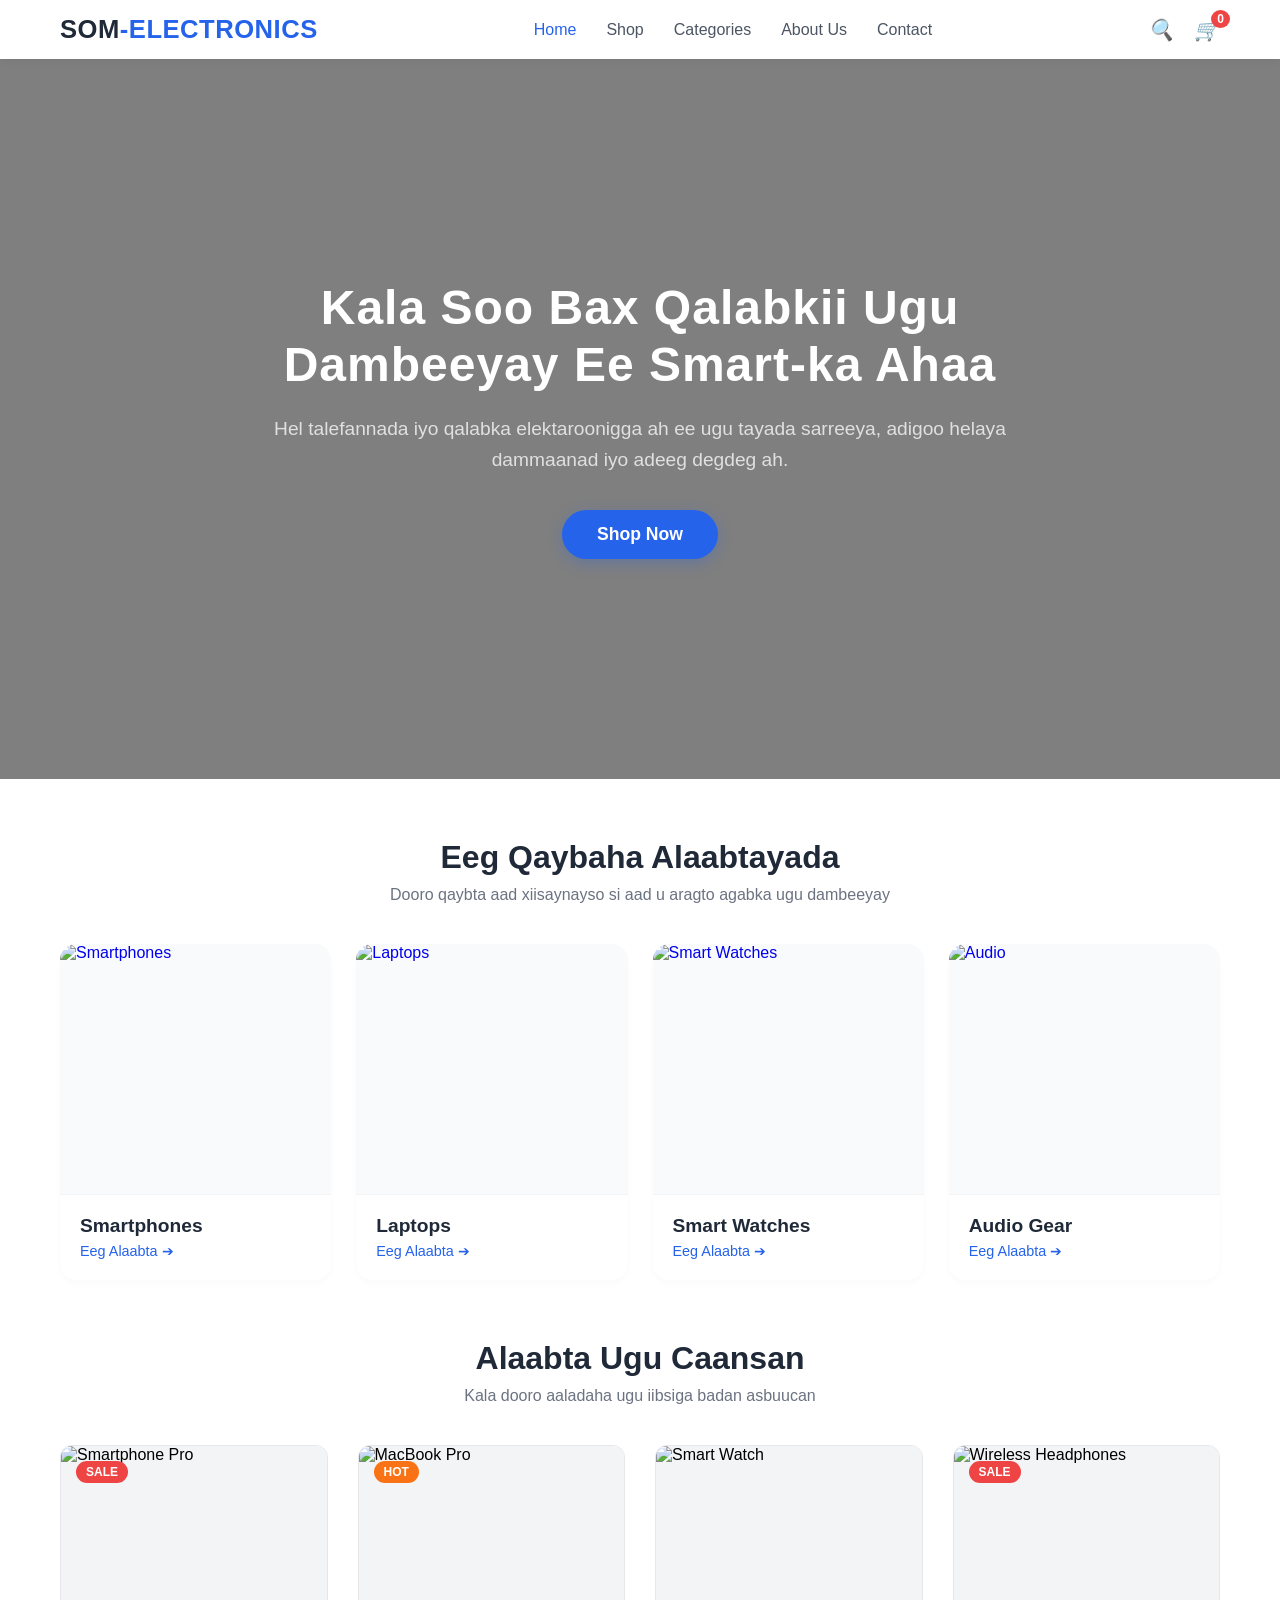
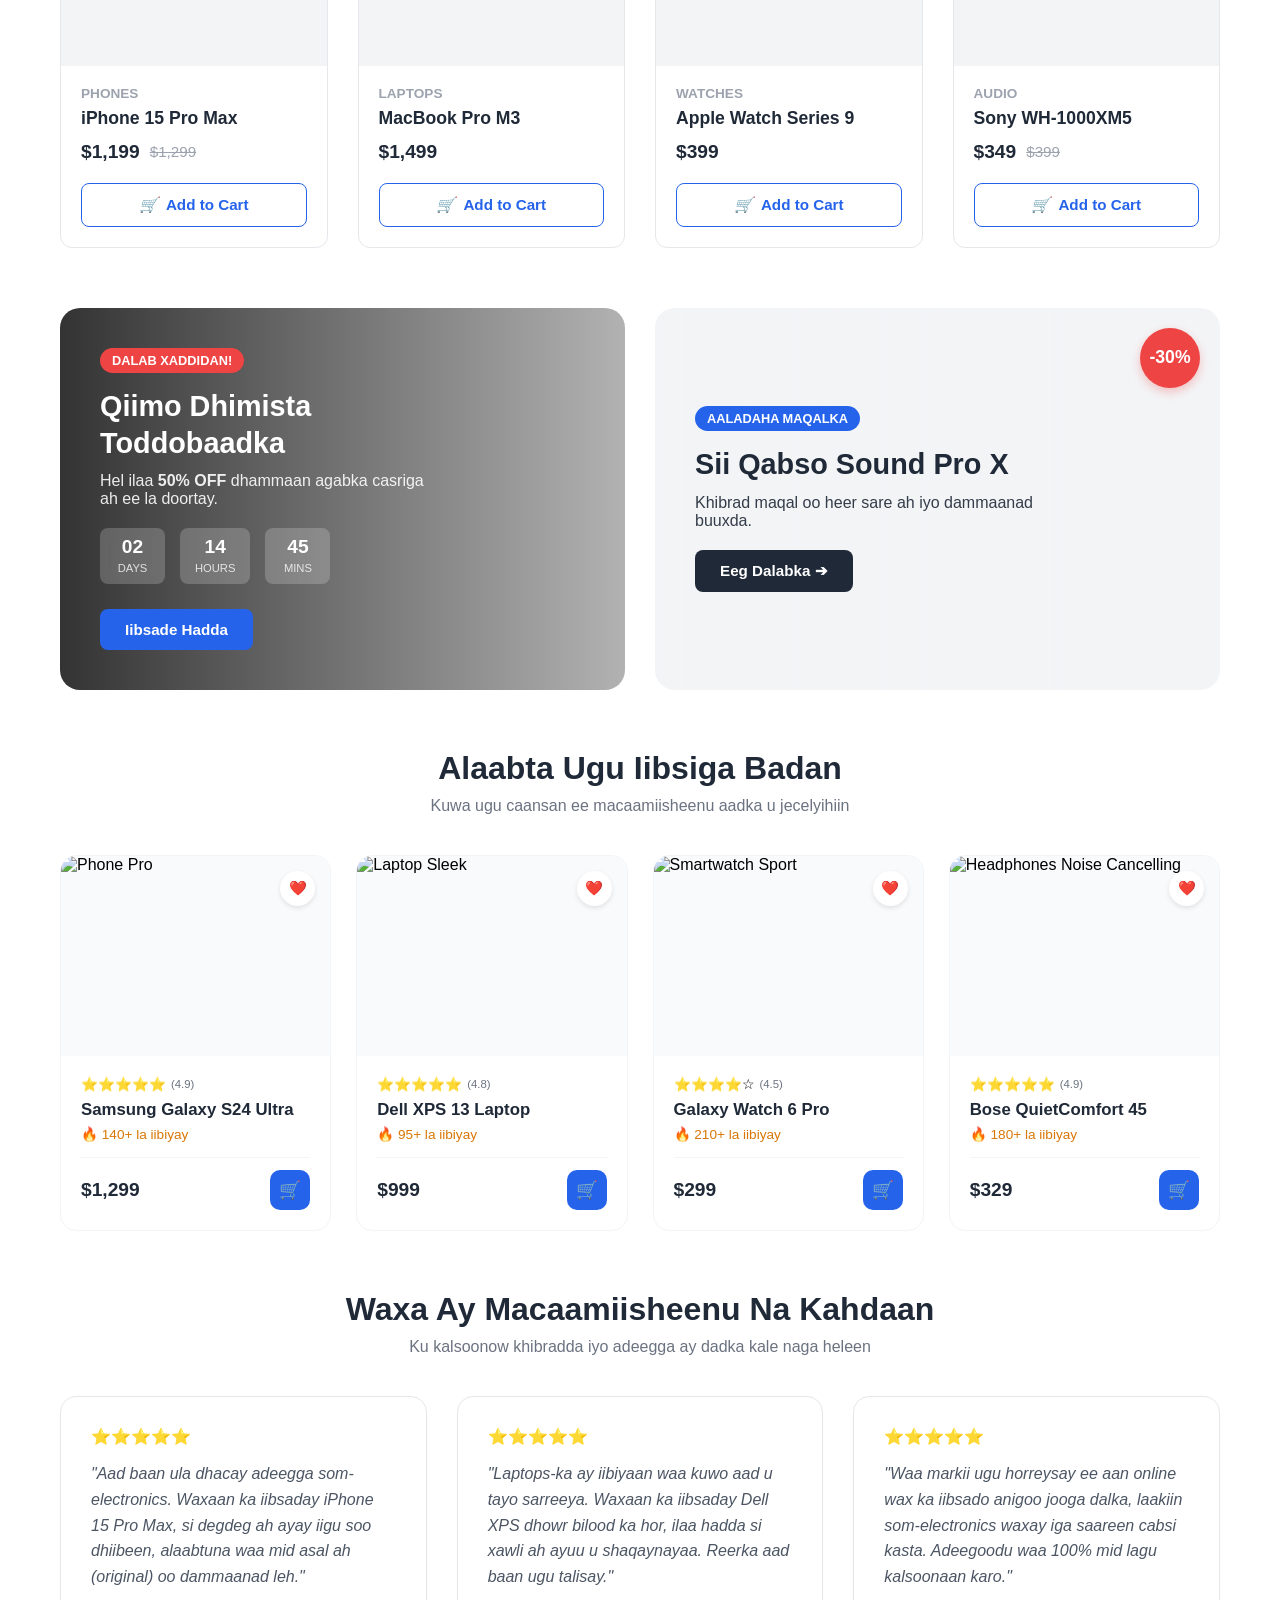
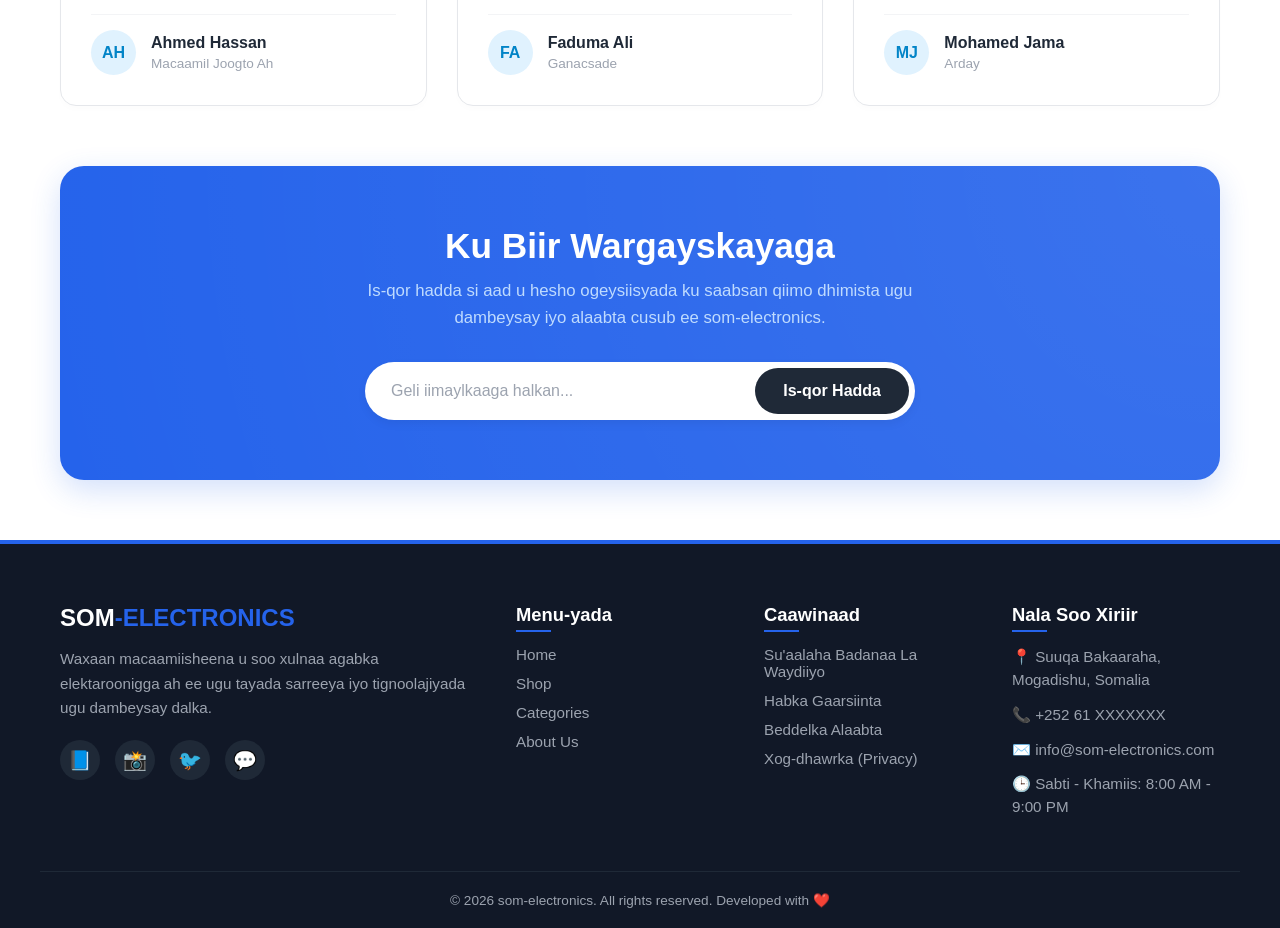
==== index.html @ a2f0d14c "firt page" ====
<!DOCTYPE html>
<html lang="en">
<head>
    <meta charset="UTF-8">
    <meta name="viewport" content="width=device-width, initial-scale=1.0">
    <title>Document</title><link rel="stylesheet" href="style.css">
</head>
<body>
     <!-- this is header -->
    <header class="main-header">
    <div class="header-container">
        <!-- Logo-ga Website-ka -->
        <a href="#" class="logo">som<span>-electronics</span></a>
        
        <!-- Menu-yada Nav-ka -->
        <nav class="nav-menu">
            <ul>
                <li><a href="index.html" class="active">Home</a></li>
                <li><a href="#shop">Shop</a></li>
                <li><a href="#categories">Categories</a></li>
                <li><a href="#about">About Us</a></li>
                <li><a href="#contact">Contact</a></li>
            </ul>
        </nav>
        
        <!-- Badhamada Waxqabadka (Actions) -->
        <div class="header-actions">
            <a href="#search" class="action-link" title="Raadi"><i class="search-icon">🔍</i></a>
            <a href="#cart" class="action-link cart-btn" title="Kariidka">
                <i class="cart-icon">🛒</i>
                <span class="cart-count">0</span>
            </a>
        </div>
    </div>
</header>

  <!-- Section-1 -->

    <section class="hero-section">
    <div class="hero-overlay"></div> <!-- Tani waxay madoonaysaa sawirka si qoraalku u dhaafo -->
    <div class="hero-content">
        <h1 class="hero-title">Kala Soo Bax Qalabkii Ugu Dambeeyay Ee Smart-ka Ahaa</h1>
        <p class="hero-subtitle">Hel talefannada iyo qalabka elektaroonigga ah ee ugu tayada sarreeya, adigoo helaya dammaanad iyo adeeg degdeg ah.</p>
        <a href="#shop" class="hero-btn">Shop Now</a>
    </div>
</section>

<!-- Section-2 -->

<section class="categories-section" id="categories">
    <div class="section-title">
        <h2>Eeg Qaybaha Alaabtayada</h2>
        <p>Dooro qaybta aad xiisaynayso si aad u aragto agabka ugu dambeeyay</p>
    </div>

    <div class="categories-grid">
        <!-- Qaybta 1-aad: Phones -->
        <a href="#phones" class="category-card">
            <div class="category-image">
                <img src="https://i.pinimg.com/736x/4d/d5/f5/4dd5f5ad7f02e4ece0e2b91ba087cc0d.jpg" alt="Smartphones">
            </div>
            <div class="category-info">
                <h3>Smartphones</h3>
                <span>Eeg Alaabta ➔</span>
            </div>
        </a>

        <!-- Qaybta 2-aad: Laptops -->
        <a href="#laptops" class="category-card">
            <div class="category-image">
                <img src="https://i.pinimg.com/1200x/70/48/b3/7048b30c361e2f0418300d69d6faaca3.jpg" alt="Laptops">
            </div>
            <div class="category-info">
                <h3>Laptops</h3>
                <span>Eeg Alaabta ➔</span>
            </div>
        </a>

        <!-- Qaybta 3-aad: Smart Watches -->
        <a href="#watches" class="category-card">
            <div class="category-image">
                <img src="https://i.pinimg.com/1200x/37/a8/ae/37a8ae2095512429d5d0ffa5d8675378.jpg" alt="Smart Watches">
            </div>
            <div class="category-info">
                <h3>Smart Watches</h3>
                <span>Eeg Alaabta ➔</span>
            </div>
        </a>

        <!-- Qaybta 4-aad: Audio/Headphones -->
        <a href="#audio" class="category-card">
            <div class="category-image">
                <img src="https://i.pinimg.com/1200x/1b/99/7d/1b997da38fda497c5f3cf9200d9077a1.jpg" alt="Audio">
            </div>
            <div class="category-info">
                <h3>Audio Gear</h3>
                <span>Eeg Alaabta ➔</span>
            </div>
        </a>
    </div>
</section>
    
<!-- Section-3 -->
 <section class="products-section" id="shop">
    <div class="section-title">
        <h2>Alaabta Ugu Caansan</h2>
        <p>Kala dooro aaladaha ugu iibsiga badan asbuucan</p>
    </div>

    <div class="products-grid">
        <!-- Alaabta 1-aad -->
        <div class="product-card">
            <span class="product-badge sale">Sale</span>
            <div class="product-image">
                <img src="https://images.unsplash.com/photo-1511707171634-5f897ff02aa9?q=80&w=600" alt="Smartphone Pro">
            </div>
            <div class="product-details">
                <p class="product-category">Phones</p>
                <h3 class="product-title">iPhone 15 Pro Max</h3>
                <div class="product-price">
                    <span class="current-price">$1,199</span>
                    <span class="old-price">$1,299</span>
                </div>
                <button class="add-to-cart-btn">
                    <i>🛒</i> Add to Cart
                </button>
            </div>
        </div>

        <!-- Alaabta 2-aad -->
        <div class="product-card">
            <span class="product-badge hot">Hot</span>
            <div class="product-image">
                <img src="https://i.pinimg.com/736x/0e/e7/68/0ee768e5e44f5c436c151272b75741fc.jpg" alt="MacBook Pro">
            </div>
            <div class="product-details">
                <p class="product-category">Laptops</p>
                <h3 class="product-title">MacBook Pro M3</h3>
                <div class="product-price">
                    <span class="current-price">$1,499</span>
                </div>
                <button class="add-to-cart-btn">
                    <i>🛒</i> Add to Cart
                </button>
            </div>
        </div>

        <!-- Alaabta 3-aad -->
        <div class="product-card">
            <div class="product-image">
                <img src="https://images.unsplash.com/photo-1508685096489-7aacd43bd3b1?q=80&w=600" alt="Smart Watch">
            </div>
            <div class="product-details">
                <p class="product-category">Watches</p>
                <h3 class="product-title">Apple Watch Series 9</h3>
                <div class="product-price">
                    <span class="current-price">$399</span>
                </div>
                <button class="add-to-cart-btn">
                    <i>🛒</i> Add to Cart
                </button>
            </div>
        </div>

        <!-- Alaabta 4-aad -->
        <div class="product-card">
            <span class="product-badge sale">Sale</span>
            <div class="product-image">
                <img src="https://i.pinimg.com/1200x/78/d5/f6/78d5f614f6ec504d1702dbcd49da2b07.jpg" alt="Wireless Headphones">
            </div>
            <div class="product-details">
                <p class="product-category">Audio</p>
                <h3 class="product-title">Sony WH-1000XM5</h3>
                <div class="product-price">
                    <span class="current-price">$349</span>
                    <span class="old-price">$399</span>
                </div>
                <button class="add-to-cart-btn">
                    <i>🛒</i> Add to Cart
                </button>
            </div>
        </div>
    </div>
</section>
<!-- Section-3 -->
 <section class="offers-section">
    <div class="offers-container">
        
        <!-- Banner 1: Countdown Offer -->
        <div class="offer-banner banner-left">
            <div class="offer-content">
                <span class="offer-tag">Dalab xaddidan!</span>
                <h2>Qiimo Dhimista Toddobaadka</h2>
                <p>Hel ilaa <b>50% OFF</b> dhammaan agabka casriga ah ee la doortay.</p>
                
                <!-- Saacadda wax tirinaysa (Visual Countdown) -->
                <div class="countdown">
                    <div class="countdown-item"><span>02</span><small>Days</small></div>
                    <div class="countdown-item"><span>14</span><small>Hours</small></div>
                    <div class="countdown-item"><span>45</span><small>Mins</small></div>
                </div>
                
                <a href="#shop" class="offer-btn">Iibsade Hadda</a>
            </div>
        </div>

        <!-- Banner 2: Product Specific Offer -->
        <div class="offer-banner banner-right">
            <span class="discount-badge">-30%</span>
            <div class="offer-content">
                <span class="offer-tag font-blue">Aaladaha Maqalka</span>
                <h2>Sii Qabso Sound Pro X</h2>
                <p>Khibrad maqal oo heer sare ah iyo dammaanad buuxda.</p>
                <a href="#shop" class="offer-btn btn-secondary">Eeg Dalabka ➔</a>
            </div>
        </div>

    </div>
</section>
<!-- Section-4 -->
 <section class="bestsellers-section">
    <div class="section-title">
        <h2>Alaabta Ugu Iibsiga Badan</h2>
        <p>Kuwa ugu caansan ee macaamiisheenu aadka u jecelyihiin</p>
    </div>

    <div class="bestsellers-grid">
        <!-- Alaabta 1-aad -->
        <div class="bestseller-card">
            <div class="card-img-container">
                <img src="https://i.pinimg.com/736x/7f/4a/e7/7f4ae736835903fc6f91bd66c1d0ae91.jpg" alt="Phone Pro">
                <button class="wishlist-btn" title="Ku dar Wishlist">❤️</button>
            </div>
            <div class="card-info">
                <div class="rating">
                    <span>⭐⭐⭐⭐⭐</span>
                    <small>(4.9)</small>
                </div>
                <h3>Samsung Galaxy S24 Ultra</h3>
                <p class="sales-count">🔥 140+ la iibiyay</p>
                <div class="card-footer">
                    <span class="price">$1,299</span>
                    <button class="action-icon-btn" title="Ku dar Cart-ka">🛒</button>
                </div>
            </div>
        </div>

        <!-- Alaabta 2-aad -->
        <div class="bestseller-card">
            <div class="card-img-container">
                <img src="https://i.pinimg.com/736x/a5/8b/2a/a58b2a2aaf1f0d18d87582ba42c6b7f2.jpg" alt="Laptop Sleek">
                <button class="wishlist-btn" title="Ku dar Wishlist">❤️</button>
            </div>
            <div class="card-info">
                <div class="rating">
                    <span>⭐⭐⭐⭐⭐</span>
                    <small>(4.8)</small>
                </div>
                <h3>Dell XPS 13 Laptop</h3>
                <p class="sales-count">🔥 95+ la iibiyay</p>
                <div class="card-footer">
                    <span class="price">$999</span>
                    <button class="action-icon-btn" title="Ku dar Cart-ka">🛒</button>
                </div>
            </div>
        </div>

        <!-- Alaabta 3-aad -->
        <div class="bestseller-card">
            <div class="card-img-container">
                <img src="https://i.pinimg.com/736x/ea/53/4c/ea534c8678c9f2452dff07e7124aea18.jpg" alt="Smartwatch Sport">
                <button class="wishlist-btn" title="Ku dar Wishlist">❤️</button>
            </div>
            <div class="card-info">
                <div class="rating">
                    <span>⭐⭐⭐⭐☆</span>
                    <small>(4.5)</small>
                </div>
                <h3>Galaxy Watch 6 Pro</h3>
                <p class="sales-count">🔥 210+ la iibiyay</p>
                <div class="card-footer">
                    <span class="price">$299</span>
                    <button class="action-icon-btn" title="Ku dar Cart-ka">🛒</button>
                </div>
            </div>
        </div>

        <!-- Alaabta 4-aad -->
        <div class="bestseller-card">
            <div class="card-img-container">
                <img src="https://i.pinimg.com/736x/20/cc/f7/20ccf73437ab5d2e13742ed9bb564bb7.jpg" alt="Headphones Noise Cancelling">
                <button class="wishlist-btn" title="Ku dar Wishlist">❤️</button>
            </div>
            <div class="card-info">
                <div class="rating">
                    <span>⭐⭐⭐⭐⭐</span>
                    <small>(4.9)</small>
                </div>
                <h3>Bose QuietComfort 45</h3>
                <p class="sales-count">🔥 180+ la iibiyay</p>
                <div class="card-footer">
                    <span class="price">$329</span>
                    <button class="action-icon-btn" title="Ku dar Cart-ka">🛒</button>
                </div>
            </div>
        </div>
    </div>
</section>
<!-- Section-5 -->
 <section class="testimonials-section">
    <div class="section-title">
        <h2>Waxa Ay Macaamiisheenu Na Kahdaan</h2>
        <p>Ku kalsoonow khibradda iyo adeegga ay dadka kale naga heleen</p>
    </div>

    <div class="testimonials-grid">
        <!-- Fikradda 1-aad -->
        <div class="testimonial-card">
            <div class="testimonial-stars">⭐⭐⭐⭐⭐</div>
            <p class="testimonial-text">"Aad baan ula dhacay adeegga som-electronics. Waxaan ka iibsaday iPhone 15 Pro Max, si degdeg ah ayay iigu soo dhiibeen, alaabtuna waa mid asal ah (original) oo dammaanad leh."</p>
            <div class="testimonial-user">
                <div class="user-avatar">AH</div>
                <div class="user-meta">
                    <h4>Ahmed Hassan</h4>
                    <small>Macaamil Joogto Ah</small>
                </div>
            </div>
        </div>

        <!-- Fikradda 2-aad -->
        <div class="testimonial-card">
            <div class="testimonial-stars">⭐⭐⭐⭐⭐</div>
            <p class="testimonial-text">"Laptops-ka ay iibiyaan waa kuwo aad u tayo sarreeya. Waxaan ka iibsaday Dell XPS dhowr bilood ka hor, ilaa hadda si xawli ah ayuu u shaqaynayaa. Reerka aad baan ugu talisay."</p>
            <div class="testimonial-user">
                <div class="user-avatar">FA</div>
                <div class="user-meta">
                    <h4>Faduma Ali</h4>
                    <small>Ganacsade</small>
                </div>
            </div>
        </div>

        <!-- Fikradda 3-aad -->
        <div class="testimonial-card">
            <div class="testimonial-stars">⭐⭐⭐⭐⭐</div>
            <p class="testimonial-text">"Waa markii ugu horreysay ee aan online wax ka iibsado anigoo jooga dalka, laakiin som-electronics waxay iga saareen cabsi kasta. Adeegoodu waa 100% mid lagu kalsoonaan karo."</p>
            <div class="testimonial-user">
                <div class="user-avatar">MJ</div>
                <div class="user-meta">
                    <h4>Mohamed Jama</h4>
                    <small>Arday</small>
                </div>
            </div>
        </div>
    </div>
</section>
<!-- Section-6 -->
 <section class="newsletter-section">
    <div class="newsletter-container">
        <div class="newsletter-content">
            <h2>Ku Biir Wargayskayaga</h2>
            <p>Is-qor hadda si aad u hesho ogeysiisyada ku saabsan qiimo dhimista ugu dambeysay iyo alaabta cusub ee som-electronics.</p>
        </div>
        
        <!-- Form-ka is-qorista -->
        <form class="newsletter-form" onsubmit="event.preventDefault();">
            <input type="email" placeholder="Geli iimaylkaaga halkan..." required class="newsletter-input">
            <button type="submit" class="newsletter-btn">Is-qor Hadda</button>
        </form>
    </div>
</section>
<!-- Section-7 -->
 <footer class="main-footer">
    <div class="footer-container">
        
        <!-- Tiirka 1-aad: About & Socials -->
        <div class="footer-column">
            <a href="#" class="footer-logo">som<span>-electronics</span></a>
            <p class="footer-about">Waxaan macaamiisheena u soo xulnaa agabka elektaroonigga ah ee ugu tayada sarreeya iyo tignoolajiyada ugu dambeysay dalka.</p>
            <div class="social-links">
                <a href="#" title="Facebook">📘</a>
                <a href="#" title="Instagram">📸</a>
                <a href="#" title="Twitter">🐦</a>
                <a href="#" title="WhatsApp">💬</a>
            </div>
        </div>

        <!-- Tiirka 2-aad: Quick Links -->
        <div class="footer-column">
            <h3>Menu-yada</h3>
            <ul>
                <li><a href="#">Home</a></li>
                <li><a href="#shop">Shop</a></li>
                <li><a href="#categories">Categories</a></li>
                <li><a href="#about">About Us</a></li>
            </ul>
        </div>

        <!-- Tiirka 3-aad: Customer Support -->
        <div class="footer-column">
            <h3>Caawinaad</h3>
            <ul>
                <li><a href="#faq">Su'aalaha Badanaa La Waydiiyo</a></li>
                <li><a href="#shipping">Habka Gaarsiinta</a></li>
                <li><a href="#returns">Beddelka Alaabta</a></li>
                <li><a href="#privacy">Xog-dhawrka (Privacy)</a></li>
            </ul>
        </div>

        <!-- Tiirka 4-aad: Contact Info -->
        <div class="footer-column">
            <h3>Nala Soo Xiriir</h3>
            <ul class="contact-info">
                <li>📍 Suuqa Bakaaraha, Mogadishu, Somalia</li>
                <li>📞 +252 61 XXXXXXX</li>
                <li>✉️ info@som-electronics.com</li>
                <li>🕒 Sabti - Khamiis: 8:00 AM - 9:00 PM</li>
            </ul>
        </div>

    </div>

    <!-- Xuquuqda Daabacaadda (Copyright) -->
    <div class="footer-bottom">
        <p>&copy; 2026 som-electronics. All rights reserved. Developed with ❤️</p>
    </div>
</footer>

</body>
</html>
---- style.css ----
/* Header Styles */
.main-header {
    background-color: #ffffff;
    box-shadow: 0 2px 10px rgba(0, 0, 0, 0.05);
    position: sticky; /* Wuxuu ku dhegayaa dusha sare marka hoos loo dego */
    top: 0;
    width: 100%;
    z-index: 1000; /* Si uu had iyo jeer uga sarreeyo qaybaha kale sarybtooda */
}

.header-container {
    max-width: 1200px;
    margin: 0 auto;
    padding: 15px 20px;
    display: flex;
    justify-content: space-between;
    align-items: center;
}

/* Logo Design */
.logo {
    font-size: 1.6rem;
    font-weight: 700;
    color: #1f2937; /* Madow xarrago leh */
    text-decoration: none;
    text-transform: uppercase;
    letter-spacing: 0.5px;
}

.logo span {
    color: #2563eb; /* Midabka buluugga ah ee la midka ah badanka Hero-ga */
}

/* Links / Links Navigation */
.nav-menu ul {
    list-style: none;
    display: flex;
    gap: 30px; /* Masaafo u dhaxeysa menu-yada */
}

.nav-menu ul li a {
    text-decoration: none;
    color: #4b5563;
    font-size: 1rem;
    font-weight: 500;
    transition: color 0.3s ease;
}

/* Marka la dul istaago ama marka la joogo boggaas (Active) */
.nav-menu ul li a:hover,
.nav-menu ul li a.active {
    color: #2563eb;
}

/* Qaybta Midig (Icons-ka) */
.header-actions {
    display: flex;
    align-items: center;
    gap: 20px;
}

.action-link {
    text-decoration: none;
    color: #1f2937;
    font-size: 1.3rem;
    position: relative;
    transition: color 0.3s ease;
}

.action-link:hover {
    color: #2563eb;
}

/* Tirada alaabta ku jirta Cart-ka */
.cart-btn {
    display: flex;
    align-items: center;
}

.cart-count {
    position: absolute;
    top: -8px;
    right: -10px;
    background-color: #ef4444; /* Midab gaduud ah */
    color: white;
    font-size: 0.75rem;
    font-weight: bold;
    padding: 2px 6px;
    border-radius: 50%;
}

/* Responsive: Qalabka gacanta/Taleefannada */
@media (max-width: 768px) {
    .nav-menu {
        display: none; /* Waxay fariisaneysaa menu-ga caadiga ah si hadhow loogu daro hamburger menu */
    }
    
    .header-container {
        padding: 12px 20px;
    }
    
    .logo {
        font-size: 1.3rem;
    }
}
/* section-1 */

/* Guud ahaan resets si meesha looga saaro margins-ka aan loo baahnayn */
* {
    margin: 0;
    padding: 0;
    box-sizing: border-box;
    font-family: 'Segoe UI', Tahoma, Geneva, Verdana, sans-serif;
}

/* Hero Section Base Style */
.hero-section {
    position: relative;
    width: 100%;
    height: 80vh; /* Wuxuu qaadanayaa 80% ka mid ah dhererka shaashada */
    display: flex;
    align-items: center;
    justify-content: center;
    /* Halkaan geli sawirkaaga background-ka ah */
    background-image: url('https://images.unsplash.com/photo-1468495244123-6c6c332eeece?q=80&w=1920'); 
    background-size: cover;
    background-position: center;
    background-repeat: no-repeat;
    text-align: center;
    color: #ffffff;
    padding: 0 20px;
}

/* Lakab madow oo khafiif ah oo saaran sawirka si qoraalka loo akhriyo */
.hero-overlay {
    position: absolute;
    top: 0;
    left: 0;
    width: 100%;
    height: 100%;
    background: rgba(0, 0, 0, 0.5); /* 0.5 waa mugdiga overlay-ga */
    z-index: 1;
}

/* Meesha qoraalka qaadda */
.hero-content {
    position: relative;
    z-index: 2; /* Wuxuu ka sarreynayaa overlay-ga madow */
    max-width: 800px;
}

/* Cinwaanka Weyn */
.hero-title {
    font-size: 3rem; /* Aad u weyn shaashadaha waaweyn */
    font-weight: 700;
    line-height: 1.2;
    margin-bottom: 20px;
    letter-spacing: 1px;
}

/* Qoraalka Yar ee Sharaxaadda */
.hero-subtitle {
    font-size: 1.2rem;
    margin-bottom: 35px;
    color: #e0e0e0;
    font-weight: 400;
    line-height: 1.6;
}

/* Badanka "Shop Now" */
.hero-btn {
    display: inline-block;
    padding: 14px 35px;
    background-color: #2563eb; /* Midabka bulshada/blue ah */
    color: #ffffff;
    text-decoration: none;
    font-size: 1.1rem;
    font-weight: 600;
    border-radius: 30px; /* Sifeyn wareegsan (Round) */
    transition: all 0.3s ease-in-out;
    box-shadow: 0 4px 15px rgba(37, 99, 235, 0.3);
}

/* Marka mouse-ka la dul dhigo badanka (Hover) */
.hero-btn:hover {
    background-color: #1d4ed8; /* Waxyar ayuu madoonaanayaa */
    transform: translateY(-3px); /* Waxyar ayuu kor u kacayaa */
    box-shadow: 0 6px 20px rgba(37, 99, 235, 0.4);
}

/* Responsive: Wixii ka yar shaashadaha Laptop-ka (Taleefannada) */
@media (max-width: 768px) {
    .hero-section {
        height: 70vh; /* Waxyar ayaa la gaabinayaa dhererka shaashada yar */
    }
    
    .hero-title {
        font-size: 2rem; /* Qoraalka waa la yareynayaa */
    }
    
    .hero-subtitle {
        font-size: 1rem;
    }
    
    .hero-btn {
        padding: 12px 28px;
        font-size: 1rem;
    }
}

/* <!-- Section-2 --> */

/* Categories Section Base */
.categories-section {
    max-width: 1200px;
    margin: 60px auto;
    padding: 0 20px;
}

/* Cinwaanka Cutubka */
.section-title {
    text-align: center;
    margin-bottom: 40px;
}

.section-title h2 {
    font-size: 2rem;
    color: #1f2937;
    margin-bottom: 10px;
    font-weight: 700;
}

.section-title p {
    color: #6b7280;
    font-size: 1rem;
}

/* Habaynta Grid-ka (4 Tiir ama Columns) */
.categories-grid {
    display: grid;
    grid-template-columns: repeat(4, 1fr);
    gap: 25px; /* Masaafada u dhaxaysa labada kaar */
}

/* Kaarka Qaybta (Category Card) */
.category-card {
    position: relative;
    background-color: #f9fafb;
    border-radius: 16px;
    overflow: hidden;
    text-decoration: none;
    box-shadow: 0 4px 6px rgba(0, 0, 0, 0.02);
    transition: all 0.3s ease;
}

/* Weelka Sawirka */
.category-image {
    width: 100%;
    height: 250px;
    overflow: hidden;
}

.category-image img {
    width: 100%;
    height: 100%;
    object-fit: cover;
    transition: transform 0.5s ease;
}

/* Qoraalka Kaarka dhexdiisa ah */
.category-info {
    padding: 20px;
    background-color: #ffffff;
    border-top: 1px solid #f3f4f6;
}

.category-info h3 {
    font-size: 1.2rem;
    color: #1f2937;
    margin-bottom: 5px;
    font-weight: 600;
}

.category-info span {
    font-size: 0.9rem;
    color: #2563eb; /* Midabka buluugga ah ee website-ka */
    font-weight: 500;
    transition: padding-left 0.3s ease;
}

/* EFECTS: Marka mouse-ka la dul dhigo (Hover) */
.category-card:hover {
    transform: translateY(-5px); /* Kaarku kor ayuu u kici doonaa */
    box-shadow: 0 10px 20px rgba(0, 0, 0, 0.08);
}

.category-card:hover .category-image img {
    transform: scale(1.08); /* Sawirka waxyar ayuu weynaanayaa */
}

.category-card:hover .category-info span {
    padding-left: 5px; /* Falaartu waxyar ayay dhex ruxmaysaa */
}

/* RESPONSIVE: Ku habaynta Shaashadaha kala duwan */
@media (max-width: 1024px) {
    .categories-grid {
        grid-template-columns: repeat(2, 1fr); /* 2 tiir shaashadaha dhexe */
    }
}

@media (max-width: 600px) {
    .categories-grid {
        grid-template-columns: 1fr; /* 1 tiir oo kaliya taleefannada yaryar */
        gap: 20px;
    }
    
    .section-title h2 {
        font-size: 1.6rem;
    }
}

/* <!-- Section-3 --> */
/* Products Section Base */
.products-section {
    max-width: 1200px;
    margin: 60px auto;
    padding: 0 20px;
}

/* Products Grid (4 Tiir) */
.products-grid {
    display: grid;
    grid-template-columns: repeat(4, 1fr);
    gap: 30px;
}

/* Kaarka Alaabta (Product Card) */
.product-card {
    background-color: #ffffff;
    border: 1px solid #e5e7eb;
    border-radius: 12px;
    overflow: hidden;
    position: relative;
    display: flex;
    flex-direction: column;
    transition: all 0.3s ease;
}

/* Badges (Sale / Hot) */
.product-badge {
    position: absolute;
    top: 15px;
    left: 15px;
    padding: 4px 10px;
    font-size: 0.75rem;
    font-weight: 700;
    color: #ffffff;
    border-radius: 20px;
    z-index: 5;
    text-transform: uppercase;
}

.product-badge.sale {
    background-color: #ef4444; /* Gaduud */
}

.product-badge.hot {
    background-color: #f97316; /* Liimi */
}

/* Sawirka Alaabta */
.product-image {
    width: 100%;
    height: 220px;
    background-color: #f3f4f6;
    overflow: hidden;
}

.product-image img {
    width: 100%;
    height: 100%;
    object-fit: cover;
    transition: transform 0.4s ease;
}

/* Macluumaadka Alaabta */
.product-details {
    padding: 20px;
    display: flex;
    flex-direction: column;
    flex-grow: 1;
}

.product-category {
    font-size: 0.85rem;
    color: #9ca3af;
    text-transform: uppercase;
    margin-bottom: 5px;
    font-weight: 600;
}

.product-title {
    font-size: 1.1rem;
    color: #1f2937;
    margin-bottom: 10px;
    font-weight: 600;
    line-height: 1.4;
}

/* Qiimaha (Price) */
.product-price {
    display: flex;
    align-items: center;
    gap: 10px;
    margin-bottom: 20px;
}

.current-price {
    font-size: 1.2rem;
    font-weight: 700;
    color: #1f2937;
}

.old-price {
    font-size: 0.95rem;
    color: #9ca3af;
    text-decoration: line-through; /* Khad dhex jiifa */
}

/* Badanka Add to Cart */
.add-to-cart-btn {
    width: 100%;
    padding: 12px;
    background-color: #ffffff;
    border: 1px solid #2563eb;
    color: #2563eb;
    font-size: 0.95rem;
    font-weight: 600;
    border-radius: 8px;
    cursor: pointer;
    display: flex;
    align-items: center;
    justify-content: center;
    gap: 8px;
    margin-top: auto; /* Wuxuu ku riixayaa badanka hoosta kaarka */
    transition: all 0.3s ease;
}

/* Hover Effects */
.product-card:hover {
    transform: translateY(-5px);
    box-shadow: 0 10px 25px rgba(0, 0, 0, 0.05);
    border-color: #d1d5db;
}

.product-card:hover .product-image img {
    transform: scale(1.05);
}

.add-to-cart-btn:hover {
    background-color: #2563eb;
    color: #ffffff;
}

/* RESPONSIVE */
@media (max-width: 1024px) {
    .products-grid {
        grid-template-columns: repeat(2, 1fr); /* 2 Tiir shaashadaha dhexe */
        gap: 20px;
    }
}

@media (max-width: 600px) {
    .products-grid {
        grid-template-columns: 1fr; /* 1 Tiir oo kaliya taleefannada */
    }
}

/* <!-- Section-3 --> */
/* Offers Section Base */
.offers-section {
    max-width: 1200px;
    margin: 60px auto;
    padding: 0 20px;
}

.offers-container {
    display: grid;
    grid-template-columns: repeat(2, 1fr); /* Labo tiir oo isle'eg */
    gap: 30px;
}

/* Guud ahaan Banners-ka */
.offer-banner {
    position: relative;
    min-height: 350px;
    border-radius: 20px;
    padding: 40px;
    display: flex;
    align-items: center;
    background-size: cover;
    background-position: center;
    overflow: hidden;
    transition: transform 0.3s ease, box-shadow 0.3s ease;
}

/* Banner-ka Bidix (Madow/Premium style) */
.banner-left {
    background-image: linear-gradient(to right, rgba(0,0,0,0.8), rgba(0,0,0,0.3)), 
                      url('https://images.unsplash.com/photo-1542751371-adc38448a05e?q=80&w=600');
    color: #ffffff;
}

/* Banner-ka Midig (Furiin/Cadaan style) */
.banner-right {
    background-color: #f3f4f6;
    background-image: linear-gradient(to right, rgba(243,244,246,0.9), rgba(243,244,246,0.2)), 
                      url('https://images.unsplash.com/photo-1484704849700-f032a568e944?q=80&w=600');
    color: #1f2937;
}

/* Qoraalka dhexda guud ahaan */
.offer-content {
    max-width: 70%;
    z-index: 2;
}

.offer-tag {
    display: inline-block;
    padding: 5px 12px;
    background-color: #ef4444;
    color: #ffffff;
    font-size: 0.8rem;
    font-weight: 700;
    border-radius: 20px;
    text-transform: uppercase;
    margin-bottom: 15px;
}

.offer-tag.font-blue {
    background-color: #2563eb;
}

.offer-content h2 {
    font-size: 1.8rem;
    font-weight: 700;
    margin-bottom: 10px;
    line-height: 1.3;
}

.offer-content p {
    font-size: 1rem;
    margin-bottom: 20px;
    opacity: 0.9;
}

/* Saacadda (Countdown) */
.countdown {
    display: flex;
    gap: 15px;
    margin-bottom: 25px;
}

.countdown-item {
    background-color: rgba(255, 255, 255, 0.2);
    backdrop-filter: blur(5px);
    padding: 8px 15px;
    border-radius: 8px;
    text-align: center;
    min-width: 65px;
}

.countdown-item span {
    display: block;
    font-size: 1.2rem;
    font-weight: 700;
}

.countdown-item small {
    font-size: 0.7rem;
    text-transform: uppercase;
    opacity: 0.8;
}

/* Badhamada Offers-ka */
.offer-btn {
    display: inline-block;
    padding: 12px 25px;
    background-color: #2563eb;
    color: #ffffff;
    text-decoration: none;
    font-weight: 600;
    font-size: 0.95rem;
    border-radius: 8px;
    transition: background 0.3s ease;
}

.offer-btn:hover {
    background-color: #1d4ed8;
}

.offer-btn.btn-secondary {
    background-color: #1f2937;
}

.offer-btn.btn-secondary:hover {
    background-color: #111827;
}

/* Calaamadda wareegsan ee -30% */
.discount-badge {
    position: absolute;
    top: 20px;
    right: 20px;
    background-color: #ef4444;
    color: white;
    width: 60px;
    height: 60px;
    border-radius: 50%;
    display: flex;
    align-items: center;
    justify-content: center;
    font-weight: 700;
    font-size: 1.1rem;
    box-shadow: 0 4px 10px rgba(239, 68, 68, 0.3);
}

/* Hover Effect guud */
.offer-banner:hover {
    transform: translateY(-3px);
    box-shadow: 0 10px 20px rgba(0, 0, 0, 0.05);
}

/* RESPONSIVE */
@media (max-width: 768px) {
    .offers-container {
        grid-template-columns: 1fr; /* Wuxiy noqonayaan isku-kor shaashadaha yar yar */
    }
    .offer-content {
        max-width: 100%;
    }
}
/* <!-- Section-4 --> */
/* Best Sellers Section Base */
.bestsellers-section {
    max-width: 1200px;
    margin: 60px auto;
    padding: 0 20px;
}

/* Grid Layout (4 Tiir) */
.bestsellers-grid {
    display: grid;
    grid-template-columns: repeat(4, 1fr);
    gap: 25px;
}

/* Kaarka Bestseller (Bestseller Card) */
.bestseller-card {
    background: #ffffff;
    border-radius: 16px;
    border: 1px solid #f3f4f6;
    overflow: hidden;
    transition: transform 0.3s ease, box-shadow 0.3s ease;
}

/* Weelka Sawirka iyo Wishlist */
.card-img-container {
    position: relative;
    height: 200px;
    background-color: #f9fafb;
    overflow: hidden;
}

.card-img-container img {
    width: 100%;
    height: 100%;
    object-fit: cover;
    transition: transform 0.4s ease;
}

/* Badanka Wadnaha (Wishlist) */
.wishlist-btn {
    position: absolute;
    top: 15px;
    right: 15px;
    background: #ffffff;
    border: none;
    width: 35px;
    height: 35px;
    border-radius: 50%;
    display: flex;
    align-items: center;
    justify-content: center;
    cursor: pointer;
    box-shadow: 0 2px 5px rgba(0,0,0,0.1);
    font-size: 0.9rem;
    transition: transform 0.2s ease;
}

.wishlist-btn:hover {
    transform: scale(1.1);
}

/* Macluumaadka Qoraalka */
.card-info {
    padding: 20px;
}

/* Xiddigaha Qiimaynta */
.rating {
    display: flex;
    align-items: center;
    gap: 5px;
    font-size: 0.85rem;
    margin-bottom: 8px;
}

.rating small {
    color: #6b7280;
    font-weight: 500;
}

.card-info h3 {
    font-size: 1.05rem;
    color: #1f2937;
    margin-bottom: 6px;
    font-weight: 600;
    white-space: nowrap;
    overflow: hidden;
    text-overflow: ellipsis; /* Haddii magacu dheeraado wuxuu keenayaa ... */
}

/* Imisaa la iibiyay */
.sales-count {
    font-size: 0.85rem;
    color: #d97706; /* Midab dahabi/orongi ah */
    font-weight: 500;
    margin-bottom: 15px;
}

/* Qaybta hoose ee Kaarka (Price + Cart Button) */
.card-footer {
    display: flex;
    justify-content: space-between;
    align-items: center;
    border-top: 1px solid #f3f4f6;
    padding-top: 12px;
}

.card-footer .price {
    font-size: 1.2rem;
    font-weight: 700;
    color: #1f2937;
}

/* Badanka yar ee Cart-ka */
.action-icon-btn {
    background-color: #2563eb;
    color: #ffffff;
    border: none;
    width: 40px;
    height: 40px;
    border-radius: 10px;
    cursor: pointer;
    display: flex;
    align-items: center;
    justify-content: center;
    font-size: 1.1rem;
    transition: background 0.2s ease, transform 0.2s ease;
}

.action-icon-btn:hover {
    background-color: #1d4ed8;
    transform: scale(1.05);
}

/* Hover Effects guud */
.bestseller-card:hover {
    transform: translateY(-5px);
    box-shadow: 0 10px 20px rgba(0,0,0,0.05);
}

.bestseller-card:hover .card-img-container img {
    transform: scale(1.04);
}

/* RESPONSIVE */
@media (max-width: 1024px) {
    .bestsellers-grid {
        grid-template-columns: repeat(2, 1fr);
    }
}

@media (max-width: 600px) {
    .bestsellers-grid {
        grid-template-columns: 1fr;
    }
}
/* <!-- Section-5 --> */
/* Testimonials Section Base */
.testimonials-section {
    max-width: 1200px;
    margin: 60px auto;
    padding: 0 20px;
}

/* Layout-ka Grid-ka (3 Tiir) */
.testimonials-grid {
    display: grid;
    grid-template-columns: repeat(3, 1fr);
    gap: 30px;
}

/* Kaarka Testimonial-ka */
.testimonial-card {
    background-color: #ffffff;
    border: 1px solid #e5e7eb;
    border-radius: 16px;
    padding: 30px;
    display: flex;
    flex-direction: column;
    justify-content: space-between;
    box-shadow: 0 4px 6px rgba(0, 0, 0, 0.01);
    transition: transform 0.3s ease, box-shadow 0.3s ease;
}

/* Xiddigaha */
.testimonial-stars {
    font-size: 1rem;
    margin-bottom: 15px;
}

/* Qoraalka Fikradda */
.testimonial-text {
    font-size: 1rem;
    color: #4b5563;
    line-height: 1.6;
    font-style: italic;
    margin-bottom: 25px;
}

/* Qaybta Macaamilka (Avatar + Magaca) */
.testimonial-user {
    display: flex;
    align-items: center;
    gap: 15px;
    border-top: 1px solid #f3f4f6;
    padding-top: 15px;
}

/* Wareegga xarfaha magaca (Avatar placeholder) */
.user-avatar {
    width: 45px;
    height: 45px;
    background-color: #e0f2fe; /* Buluug khafiif ah */
    color: #0284c7; /* Buluug madow */
    font-weight: 700;
    font-size: 1rem;
    border-radius: 50%;
    display: flex;
    align-items: center;
    justify-content: center;
    text-transform: uppercase;
}

.user-meta h4 {
    font-size: 1rem;
    color: #1f2937;
    font-weight: 600;
    margin-bottom: 2px;
}

.user-meta small {
    color: #9ca3af;
    font-size: 0.85rem;
}

/* Hover Effect */
.testimonial-card:hover {
    transform: translateY(-5px);
    box-shadow: 0 12px 20px rgba(0, 0, 0, 0.05);
    border-color: #d1d5db;
}

/* RESPONSIVE */
@media (max-width: 968px) {
    .testimonials-grid {
        grid-template-columns: repeat(2, 1fr); /* 2 Tiir shaashadaha dhexe */
    }
}

@media (max-width: 650px) {
    .testimonials-grid {
        grid-template-columns: 1fr; /* 1 Tiir oo kaliya taleefannada */
    }
}
/* <!-- Section-6 --> */
/* Newsletter Section Base */
.newsletter-section {
    max-width: 1200px;
    margin: 60px auto;
    padding: 0 20px;
}

/* Weelka weyn ee Newsletter-ka (Sanduuq buluug ah) */
.newsletter-container {
    background-color: #2563eb; /* Midabka buluugga ah ee dukaanka */
    background-image: radial-gradient(circle at top right, rgba(255,255,255,0.1), transparent);
    border-radius: 24px;
    padding: 60px 40px;
    display: flex;
    flex-direction: column;
    align-items: center;
    text-align: center;
    box-shadow: 0 10px 30px rgba(37, 99, 235, 0.2);
}

/* Qoraalka dhexda */
.newsletter-content {
    max-width: 600px;
    margin-bottom: 30px;
}

.newsletter-content h2 {
    font-size: 2.2rem;
    color: #ffffff;
    font-weight: 700;
    margin-bottom: 12px;
}

.newsletter-content p {
    font-size: 1.05rem;
    color: #bfdbfe; /* Buluug aad u iftiimaya oo jilicsan */
    line-height: 1.6;
}

/* Form-ka (Input + Button) */
.newsletter-form {
    width: 100%;
    max-width: 550px;
    display: flex;
    background-color: #ffffff;
    padding: 6px;
    border-radius: 50px; /* Ka dhigaya mid wareegsan darafyada */
    box-shadow: 0 4px 10px rgba(0, 0, 0, 0.05);
}

/* Meesha iimaylka laga qoro */
.newsletter-input {
    flex: 1;
    border: none;
    outline: none;
    padding: 0 20px;
    font-size: 1rem;
    color: #1f2937;
    border-radius: 50px;
    background: transparent;
}

/* Sifaynta qoraalka gudaha marka aan waxba la qorin */
.newsletter-input::placeholder {
    color: #9ca3af;
}

/* Badanka Is-qorista */
.newsletter-btn {
    background-color: #1f2937; /* Madow si uu buluugga uga dhex muuqdo */
    color: #ffffff;
    border: none;
    padding: 14px 28px;
    font-size: 1rem;
    font-weight: 600;
    border-radius: 50px;
    cursor: pointer;
    transition: background-color 0.2s ease, transform 0.1s ease;
}

/* Hover Effect-ka badanka */
.newsletter-btn:hover {
    background-color: #111827;
}

.newsletter-btn:active {
    transform: scale(0.98); /* Waxyar ayuu isku ururayaa marka la riixo */
}

/* RESPONSIVE: Ku habaynta Talefannada */
@media (max-width: 600px) {
    .newsletter-container {
        padding: 40px 20px;
    }
    
    .newsletter-content h2 {
        font-size: 1.8rem;
    }
    
    /* Form-ku wuxuu noqonayaa mid is-kor fadhiya talefanka dhexdiis */
    .newsletter-form {
        flex-direction: column;
        background-color: transparent;
        box-shadow: none;
        gap: 12px;
        padding: 0;
    }
    
    .newsletter-input {
        background-color: #ffffff;
        padding: 15px 20px;
        border-radius: 50px;
        width: 100%;
        box-shadow: 0 4px 10px rgba(0, 0, 0, 0.05);
    }
    
    .newsletter-btn {
        width: 100%;
        padding: 15px;
    }
}
/* <!-- Section-7 --> */

/* Footer Base Styles */
.main-footer {
    background-color: #111827; /* Madow aad u qurux badan */
    color: #9ca3af; /* Qoraal cawl khafiif ah si uu indhaha u uro */
    padding: 60px 0 20px 0;
    font-size: 0.95rem;
    border-top: 4px solid #2563eb; /* Khad yar oo buluug ah oo dusha ka maraya */
}

.footer-container {
    max-width: 1200px;
    margin: 0 auto;
    padding: 0 20px;
    display: grid;
    grid-template-columns: 2fr repeat(3, 1fr); /* Tiirka 1-aad waxyar ayuu ka ballaran yahay kuwa kale */
    gap: 40px;
}

/* Tiirarka Footer-ka */
.footer-column h3 {
    color: #ffffff; /* Cinwaannada tiirarka waa caddaan */
    font-size: 1.15rem;
    font-weight: 600;
    margin-bottom: 20px;
    position: relative;
}

/* Khad yar oo hoos mara cinwaannada tiirarka */
.footer-column h3::after {
    content: '';
    position: absolute;
    bottom: -6px;
    left: 0;
    width: 35px;
    height: 2px;
    background-color: #2563eb;
}

.footer-column ul {
    list-style: none;
    padding: 0;
}

.footer-column ul li {
    margin-bottom: 12px;
}

.footer-column ul li a {
    color: #9ca3af;
    text-decoration: none;
    transition: color 0.2s ease, padding-left 0.2s ease;
}

/* Hover effect-ka links-ka footer-ka */
.footer-column ul li a:hover {
    color: #ffffff;
    padding-left: 5px; /* Waxyar ayuu midig u ruxmayaa marka la dul istaago */
}

/* Qaybta Logo-ga Footer-ka */
.footer-logo {
    font-size: 1.5rem;
    font-weight: 700;
    color: #ffffff;
    text-decoration: none;
    text-transform: uppercase;
    display: inline-block;
    margin-bottom: 15px;
}

.footer-logo span {
    color: #2563eb;
}

.footer-about {
    line-height: 1.6;
    margin-bottom: 20px;
}

/* Baraha Bulshada (Social Icons) */
.social-links {
    display: flex;
    gap: 15px;
}

.social-links a {
    text-decoration: none;
    font-size: 1.2rem;
    background-color: #1f2937;
    width: 40px;
    height: 40px;
    border-radius: 50%;
    display: flex;
    align-items: center;
    justify-content: center;
    transition: background-color 0.2s ease, transform 0.2s ease;
}

.social-links a:hover {
    background-color: #2563eb;
    transform: translateY(-3px);
}

/* Nala soo xiriir macluumaadka */
.contact-info li {
    line-height: 1.5;
    color: #9ca3af;
}

/* Qaybta ugu hooseysa (Copyright) */
.footer-bottom {
    max-width: 1200px;
    margin: 40px auto 0 auto;
    padding: 20px 20px 0 20px;
    border-top: 1px solid #1f2937;
    text-align: center;
    font-size: 0.85rem;
}

/* RESPONSIVE: Ku habaynta Shaashadaha kala duwan */
@media (max-width: 968px) {
    .footer-container {
        grid-template-columns: repeat(2, 1fr); /* 2 Tiir shaashadaha dhexe */
    }
}

@media (max-width: 600px) {
    .footer-container {
        grid-template-columns: 1fr; /* 1 Tiir oo kaliya talefannada */
        gap: 30px;
    }
}
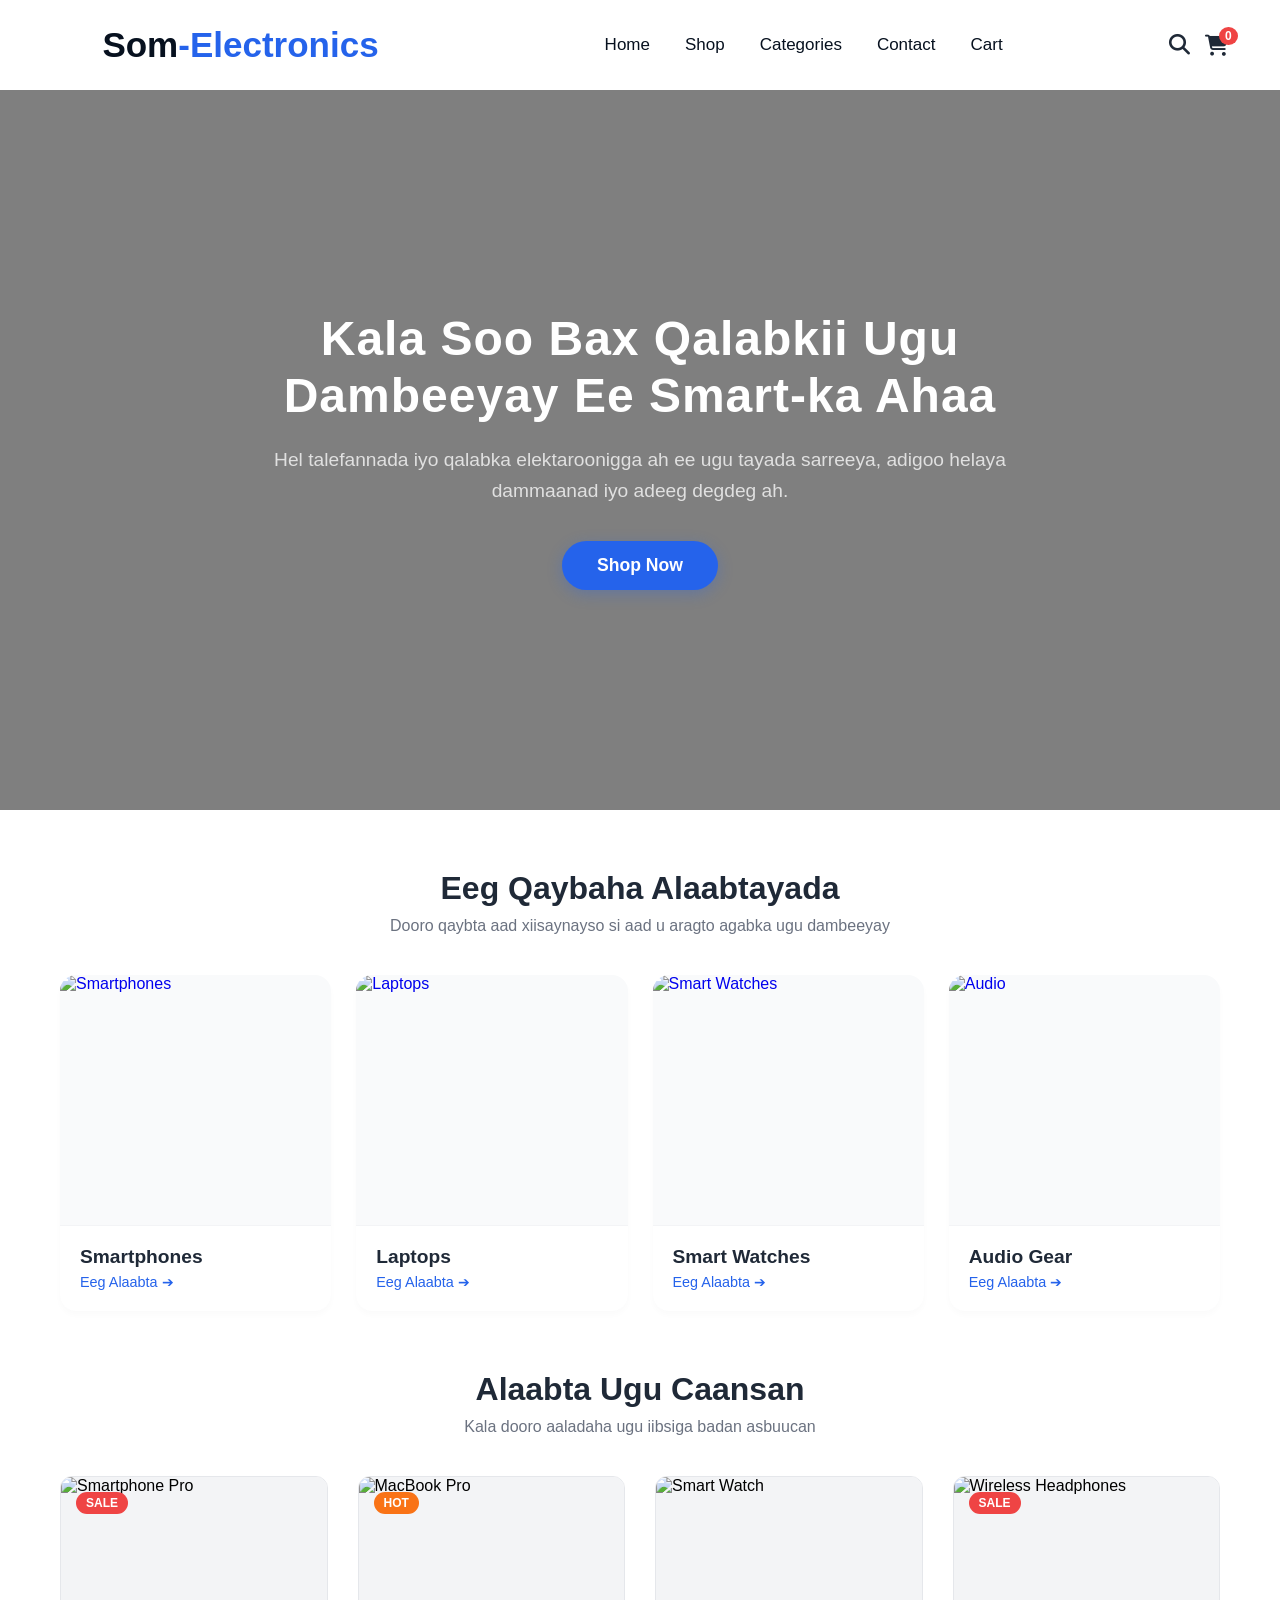
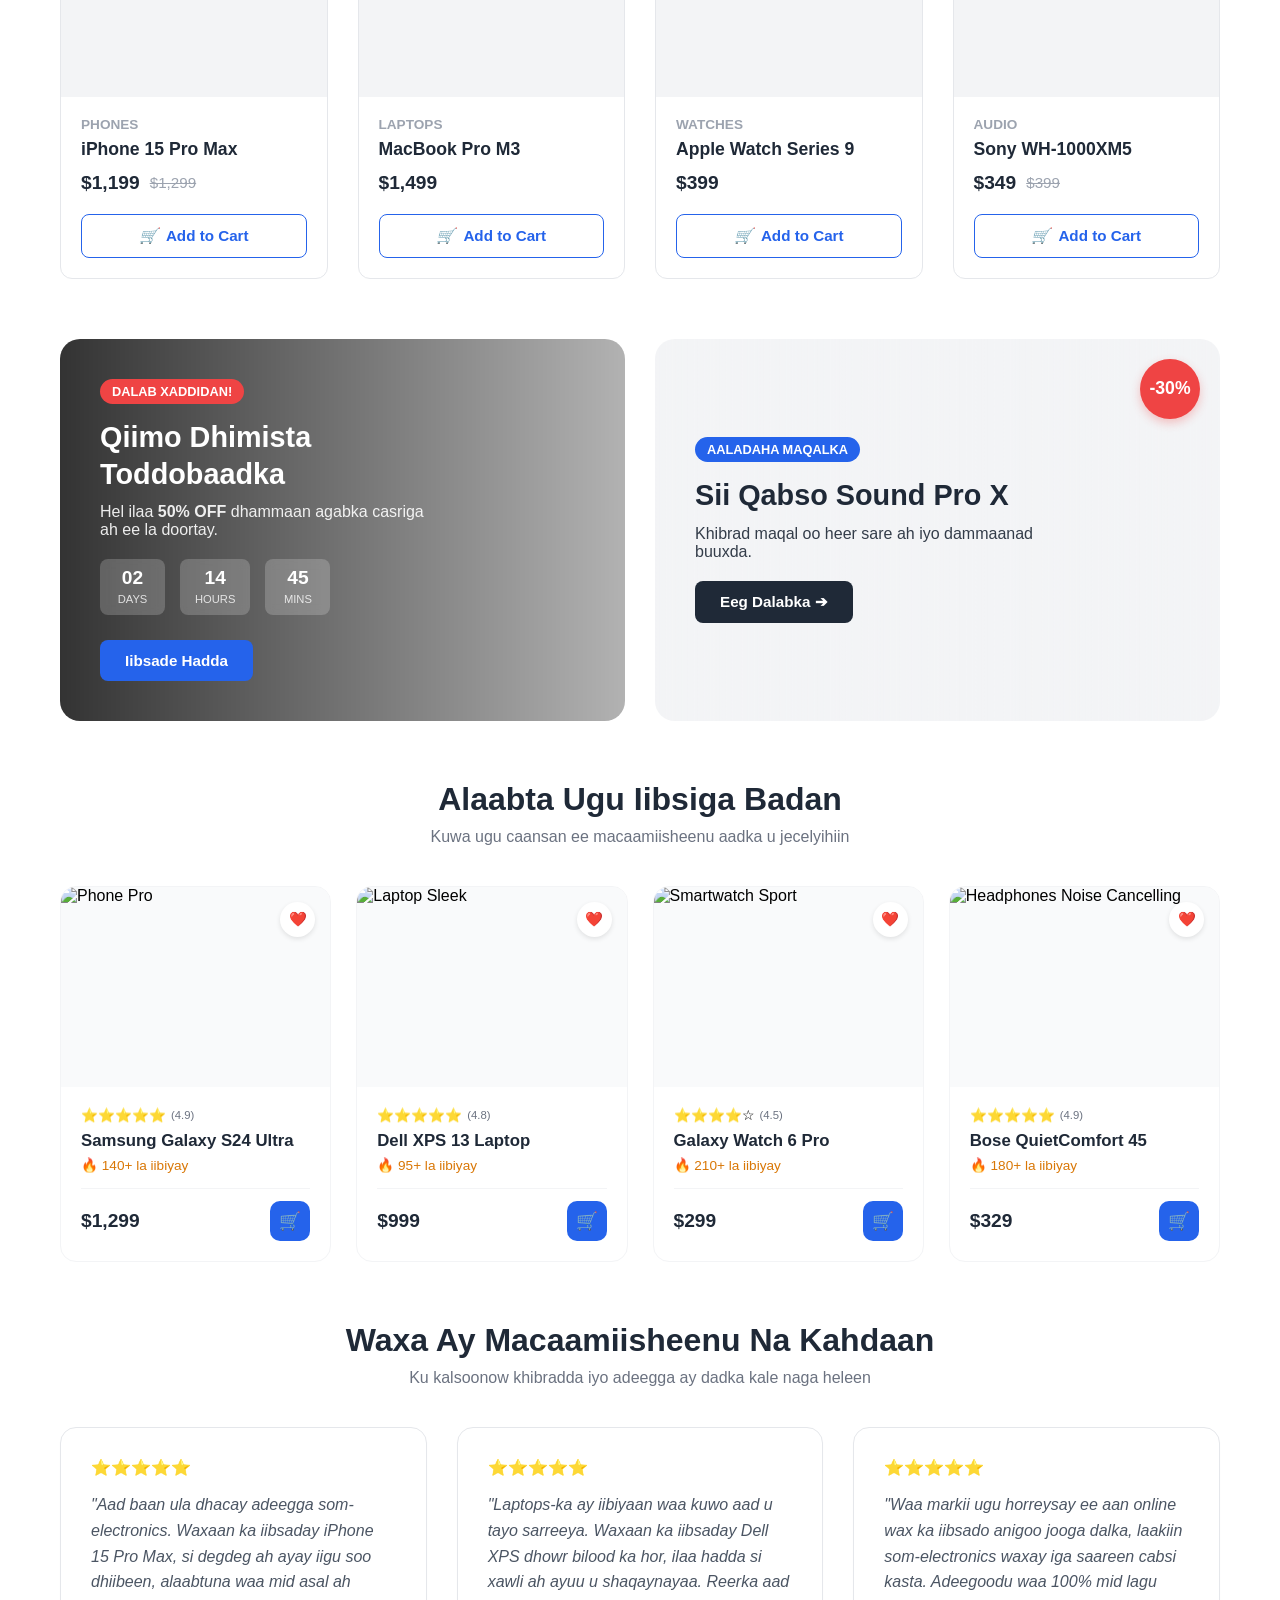
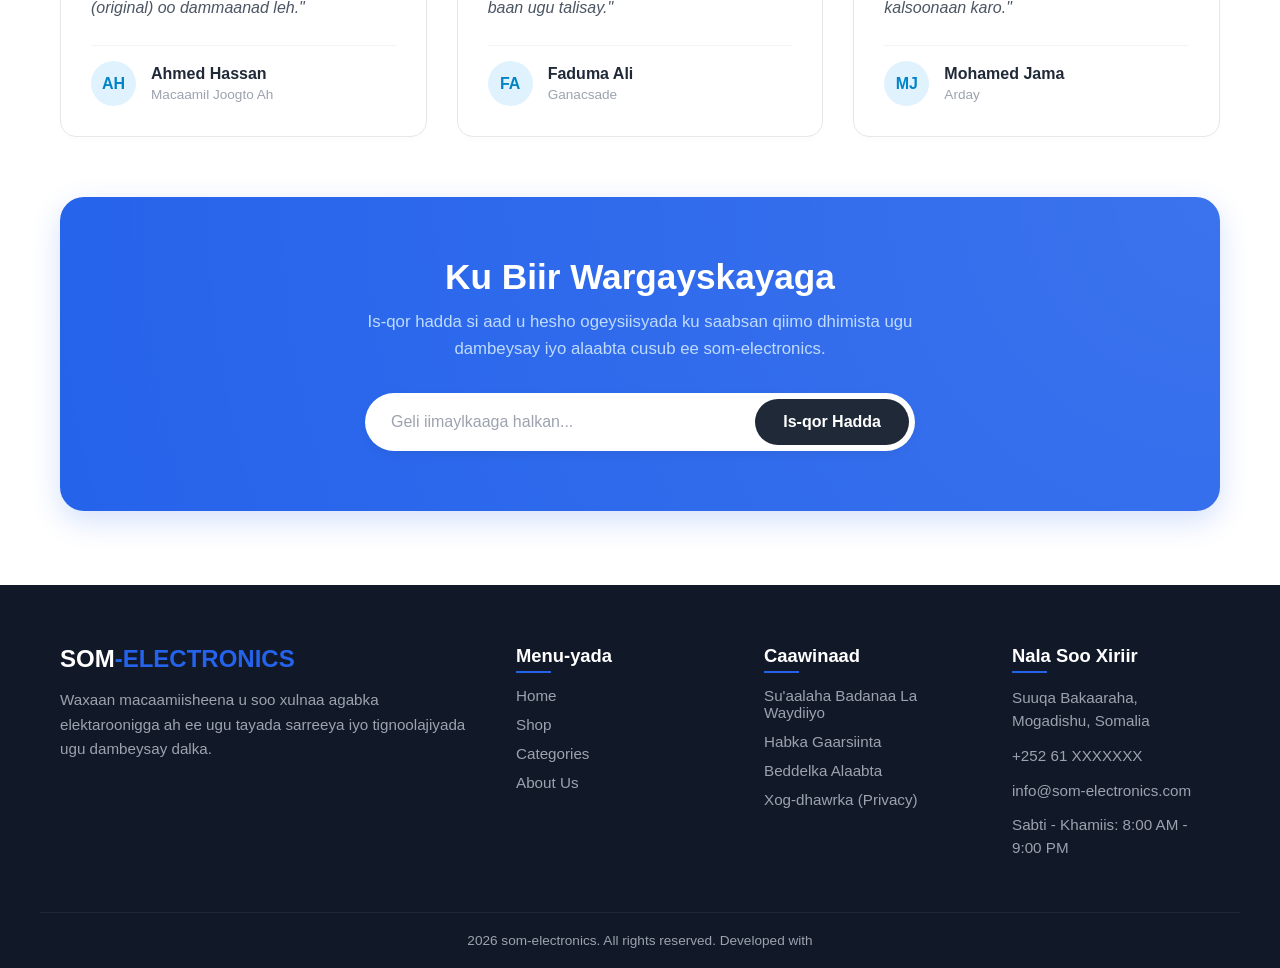
==== commit 5264a35e: "waxaa sameyay category page" ====
--- a/index.html
+++ b/index.html
@@ -3,36 +3,51 @@
 <head>
     <meta charset="UTF-8">
     <meta name="viewport" content="width=device-width, initial-scale=1.0">
-    <title>Document</title><link rel="stylesheet" href="style.css">
+    <title>Som Electronics</title>
+
+
+    <link rel="stylesheet"
+    href="https://cdnjs.cloudflare.com/ajax/libs/font-awesome/6.5.1/css/all.min.css"/>
+
+    <link rel="stylesheet" href="style.css">
+
 </head>
 <body>
-     <!-- this is header -->
-    <header class="main-header">
+
+<header class="header">
+
     <div class="header-container">
-        <!-- Logo-ga Website-ka -->
-        <a href="#" class="logo">som<span>-electronics</span></a>
-        
-        <!-- Menu-yada Nav-ka -->
-        <nav class="nav-menu">
+
+        <a href="logo" class="logo">
+            Som<span>-Electronics</span>
+        </a>
+
+        <nav class="nav">
             <ul>
-                <li><a href="index.html" class="active">Home</a></li>
-                <li><a href="#shop">Shop</a></li>
-                <li><a href="#categories">Categories</a></li>
-                <li><a href="#about">About Us</a></li>
-                <li><a href="#contact">Contact</a></li>
+             <li><a href="index.html">Home</a></li>
+             <li><a href="shop.html">Shop</a></li>
+            <li><a href="categories.html">Categories</a></li>
+            <li><a href="contact.html">Contact</a></li>
+            <li><a href="Cart.html">Cart</a></li>
             </ul>
+
         </nav>
-        
-        <!-- Badhamada Waxqabadka (Actions) -->
-        <div class="header-actions">
-            <a href="#search" class="action-link" title="Raadi"><i class="search-icon">🔍</i></a>
-            <a href="#cart" class="action-link cart-btn" title="Kariidka">
-                <i class="cart-icon">🛒</i>
+
+        <div class="header-icons">
+            <a href="shop.html" class="action-link" title="Search">
+                <i class="fa-solid fa-magnifying-glass"></i>
+            </a>
+            <a href="Cart.html" class="action-link cart-btn" title="Cart">
+
+                <i class="fa-solid fa-cart-shopping"></i>
                 <span class="cart-count">0</span>
+
             </a>
         </div>
     </div>
 </header>
+
+      
 
   <!-- Section-1 -->
 
@@ -373,26 +388,20 @@
  <footer class="main-footer">
     <div class="footer-container">
         
-        <!-- Tiirka 1-aad: About & Socials -->
         <div class="footer-column">
             <a href="#" class="footer-logo">som<span>-electronics</span></a>
             <p class="footer-about">Waxaan macaamiisheena u soo xulnaa agabka elektaroonigga ah ee ugu tayada sarreeya iyo tignoolajiyada ugu dambeysay dalka.</p>
-            <div class="social-links">
-                <a href="#" title="Facebook">📘</a>
-                <a href="#" title="Instagram">📸</a>
-                <a href="#" title="Twitter">🐦</a>
-                <a href="#" title="WhatsApp">💬</a>
-            </div>
-        </div>
-
-        <!-- Tiirka 2-aad: Quick Links -->
+            
+        </div>
+
+       
         <div class="footer-column">
             <h3>Menu-yada</h3>
             <ul>
-                <li><a href="#">Home</a></li>
-                <li><a href="#shop">Shop</a></li>
-                <li><a href="#categories">Categories</a></li>
-                <li><a href="#about">About Us</a></li>
+                <li><a href="index.html">Home</a></li>
+                <li><a href="shop.html">Shop</a></li>
+                <li><a href="categories.html">Categories</a></li>
+                <li><a href="about">About Us</a></li>
             </ul>
         </div>
 
@@ -411,10 +420,10 @@
         <div class="footer-column">
             <h3>Nala Soo Xiriir</h3>
             <ul class="contact-info">
-                <li>📍 Suuqa Bakaaraha, Mogadishu, Somalia</li>
-                <li>📞 +252 61 XXXXXXX</li>
-                <li>✉️ info@som-electronics.com</li>
-                <li>🕒 Sabti - Khamiis: 8:00 AM - 9:00 PM</li>
+                <li> Suuqa Bakaaraha, Mogadishu, Somalia</li>
+                <li> +252 61 XXXXXXX</li>
+                <li> info@som-electronics.com</li>
+                <li> Sabti - Khamiis: 8:00 AM - 9:00 PM</li>
             </ul>
         </div>
 
@@ -422,7 +431,7 @@
 
     <!-- Xuquuqda Daabacaadda (Copyright) -->
     <div class="footer-bottom">
-        <p>&copy; 2026 som-electronics. All rights reserved. Developed with ❤️</p>
+        <p> 2026 som-electronics. All rights reserved. Developed with </p>
     </div>
 </footer>
 
--- a/style.css
+++ b/style.css
@@ -1,63 +1,86 @@
-
-/* Header Styles */
-.main-header {
-    background-color: #ffffff;
-    box-shadow: 0 2px 10px rgba(0, 0, 0, 0.05);
-    position: sticky; /* Wuxuu ku dhegayaa dusha sare marka hoos loo dego */
-    top: 0;
-    width: 100%;
-    z-index: 1000; /* Si uu had iyo jeer uga sarreeyo qaybaha kale sarybtooda */
-}
-
-.header-container {
-    max-width: 1200px;
-    margin: 0 auto;
-    padding: 15px 20px;
-    display: flex;
-    justify-content: space-between;
-    align-items: center;
-}
-
-/* Logo Design */
-.logo {
-    font-size: 1.6rem;
-    font-weight: 700;
-    color: #1f2937; /* Madow xarrago leh */
-    text-decoration: none;
-    text-transform: uppercase;
-    letter-spacing: 0.5px;
-}
-
-.logo span {
-    color: #2563eb; /* Midabka buluugga ah ee la midka ah badanka Hero-ga */
-}
-
-/* Links / Links Navigation */
-.nav-menu ul {
-    list-style: none;
-    display: flex;
-    gap: 30px; /* Masaafo u dhaxeysa menu-yada */
-}
-
-.nav-menu ul li a {
-    text-decoration: none;
-    color: #4b5563;
-    font-size: 1rem;
-    font-weight: 500;
-    transition: color 0.3s ease;
-}
-
-/* Marka la dul istaago ama marka la joogo boggaas (Active) */
-.nav-menu ul li a:hover,
-.nav-menu ul li a.active {
-    color: #2563eb;
-}
-
-/* Qaybta Midig (Icons-ka) */
-.header-actions {
-    display: flex;
-    align-items: center;
-    gap: 20px;
+*{
+    margin:0;
+    padding:0;
+    box-sizing:border-box;
+    font-family:'Poppins', sans-serif;
+}
+
+
+.header{
+    width:100%;
+    height:90px;
+    background:white;
+    top:0;
+    z-index:1000;
+
+}
+
+.header-container{
+    width:100%;
+    height:100%;
+    padding:0 8%;
+    display:flex;
+    justify-content:space-between;
+    align-items:center;
+}
+
+.logo{
+    display:flex;
+    align-items:center;
+    
+    text-decoration:none;
+    color:#07111f;
+    font-size:35px;
+    font-weight:700;
+}
+
+.logo span{
+    color:#2563eb;
+}
+
+.logo i{
+    width:50px;
+    height:50px;
+    background:linear-gradient(45deg,#38bdf8,#0ea5e9);
+    border-radius:15px;
+    display:flex;
+    justify-content:center;
+    align-items:center;
+    color:white;
+    font-size:22px;
+}
+
+.nav ul{
+    display:flex;
+    align-items:center;
+    gap:35px;
+    list-style:none;
+    margin-right: -60px;
+}
+
+.nav ul li a{
+    text-decoration:none;
+    color:#07111f;
+    font-size:17px;
+    position:relative;
+}
+
+.nav ul li a::after{
+    content:"";
+    width:0%;
+    height:2px;
+    background:#38bdf8;
+    position:absolute;
+    left:0;
+    bottom:-8px;
+    transition:0.4s;
+}
+
+.header-icons{
+    display:flex;
+    align-items:center;
+    gap:15px;
+    margin-right: -50px;
 }
 
 .action-link {
@@ -1027,7 +1050,8 @@
     color: #9ca3af; /* Qoraal cawl khafiif ah si uu indhaha u uro */
     padding: 60px 0 20px 0;
     font-size: 0.95rem;
-    border-top: 4px solid #2563eb; /* Khad yar oo buluug ah oo dusha ka maraya */
+    margin-top: 70px;
+    border-top: 4px solid white; /* Khad yar oo buluug ah oo dusha ka maraya */
 }
 
 .footer-container {
@@ -1039,16 +1063,15 @@
     gap: 40px;
 }
 
-/* Tiirarka Footer-ka */
 .footer-column h3 {
-    color: #ffffff; /* Cinwaannada tiirarka waa caddaan */
+    color: #ffffff; 
     font-size: 1.15rem;
     font-weight: 600;
     margin-bottom: 20px;
     position: relative;
 }
 
-/* Khad yar oo hoos mara cinwaannada tiirarka */
+
 .footer-column h3::after {
     content: '';
     position: absolute;
@@ -1074,13 +1097,13 @@
     transition: color 0.2s ease, padding-left 0.2s ease;
 }
 
-/* Hover effect-ka links-ka footer-ka */
+
 .footer-column ul li a:hover {
     color: #ffffff;
     padding-left: 5px; /* Waxyar ayuu midig u ruxmayaa marka la dul istaago */
 }
 
-/* Qaybta Logo-ga Footer-ka */
+
 .footer-logo {
     font-size: 1.5rem;
     font-weight: 700;
@@ -1100,37 +1123,20 @@
     margin-bottom: 20px;
 }
 
-/* Baraha Bulshada (Social Icons) */
+
 .social-links {
     display: flex;
     gap: 15px;
 }
 
-.social-links a {
-    text-decoration: none;
-    font-size: 1.2rem;
-    background-color: #1f2937;
-    width: 40px;
-    height: 40px;
-    border-radius: 50%;
-    display: flex;
-    align-items: center;
-    justify-content: center;
-    transition: background-color 0.2s ease, transform 0.2s ease;
-}
-
-.social-links a:hover {
-    background-color: #2563eb;
-    transform: translateY(-3px);
-}
-
-/* Nala soo xiriir macluumaadka */
+
+
 .contact-info li {
     line-height: 1.5;
     color: #9ca3af;
 }
 
-/* Qaybta ugu hooseysa (Copyright) */
+
 .footer-bottom {
     max-width: 1200px;
     margin: 40px auto 0 auto;
@@ -1140,6 +1146,20 @@
     font-size: 0.85rem;
 }
 
+
+@media (max-width: 768px) {
+    .footer-container {
+        grid-template-columns: repeat(2, 1fr); /* 2 Tiir shaashadaha dhexe */
+    }
+}
+
+@media (max-width: 600px) {
+    .footer-container {
+        grid-template-columns: 1fr; /* 1 Tiir oo kaliya talefannada */
+        gap: 30px;
+    }
+}
+
 /* RESPONSIVE: Ku habaynta Shaashadaha kala duwan */
 @media (max-width: 968px) {
     .footer-container {
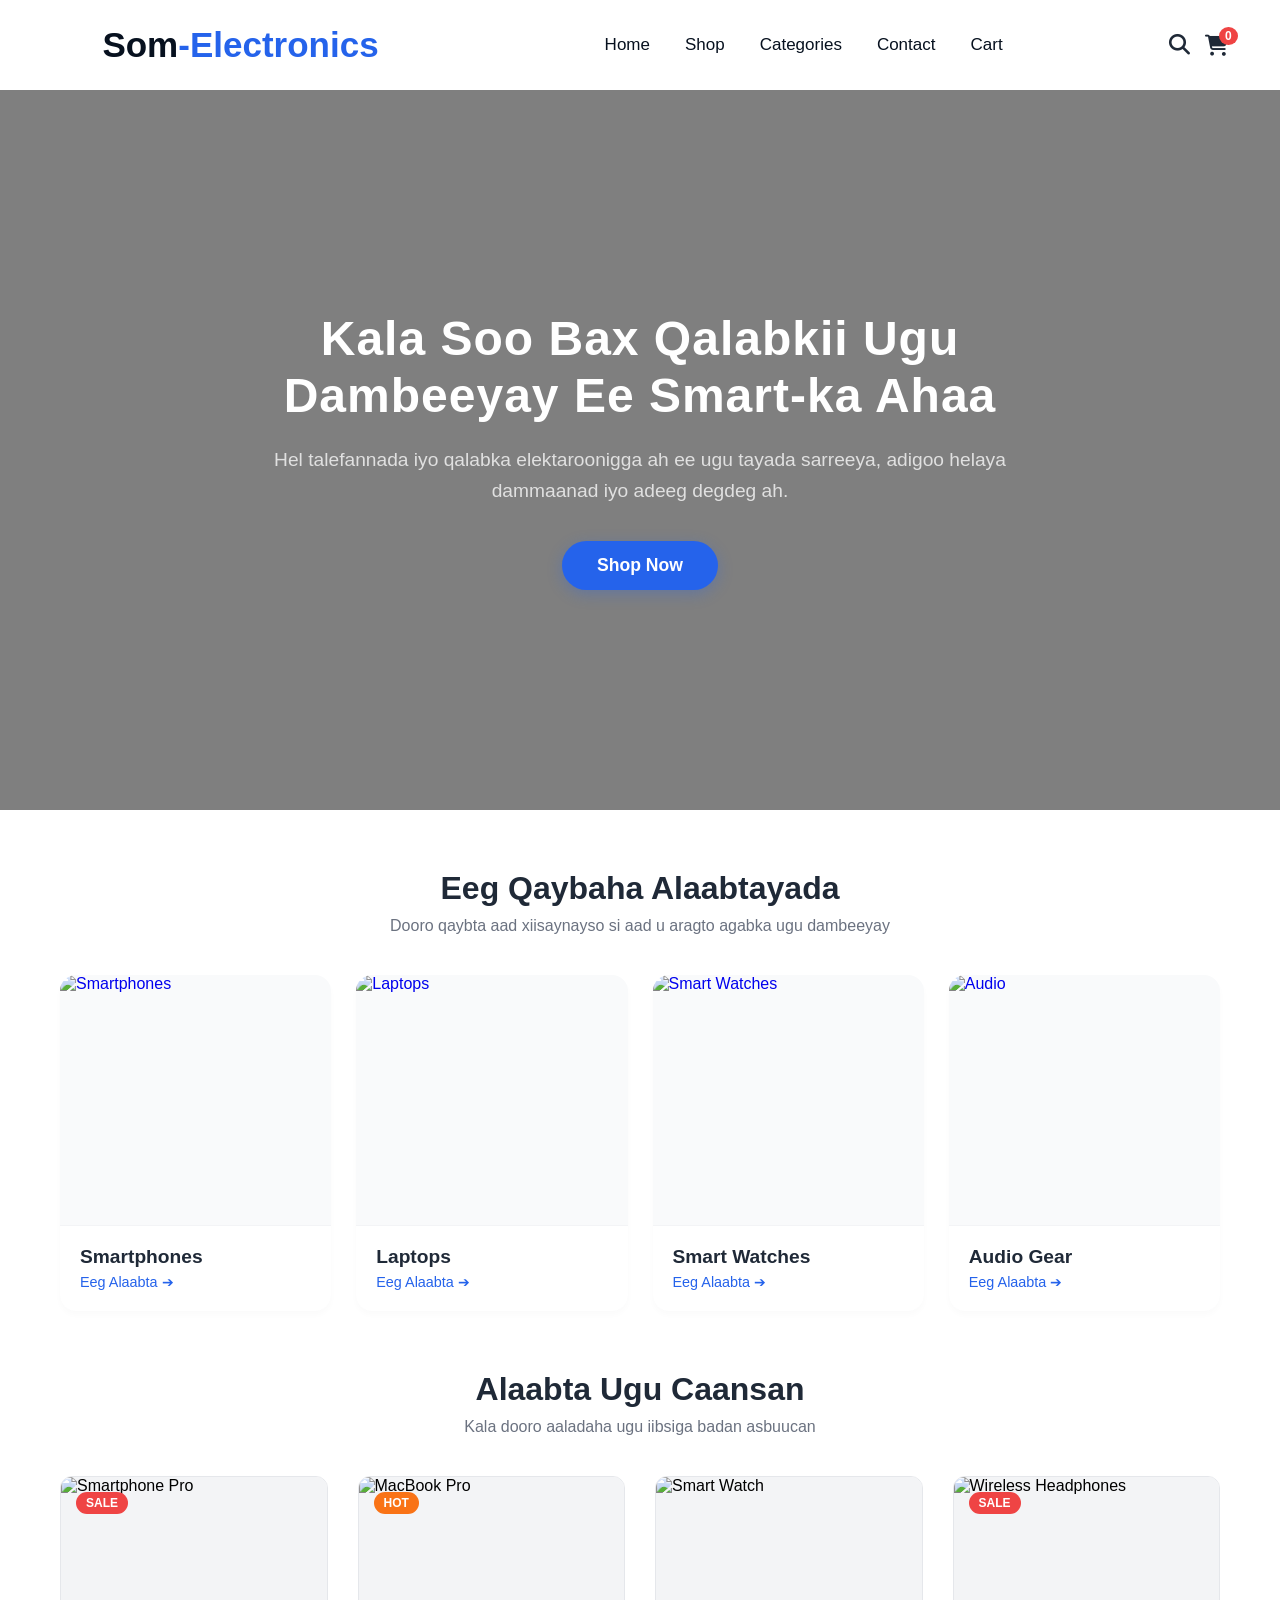
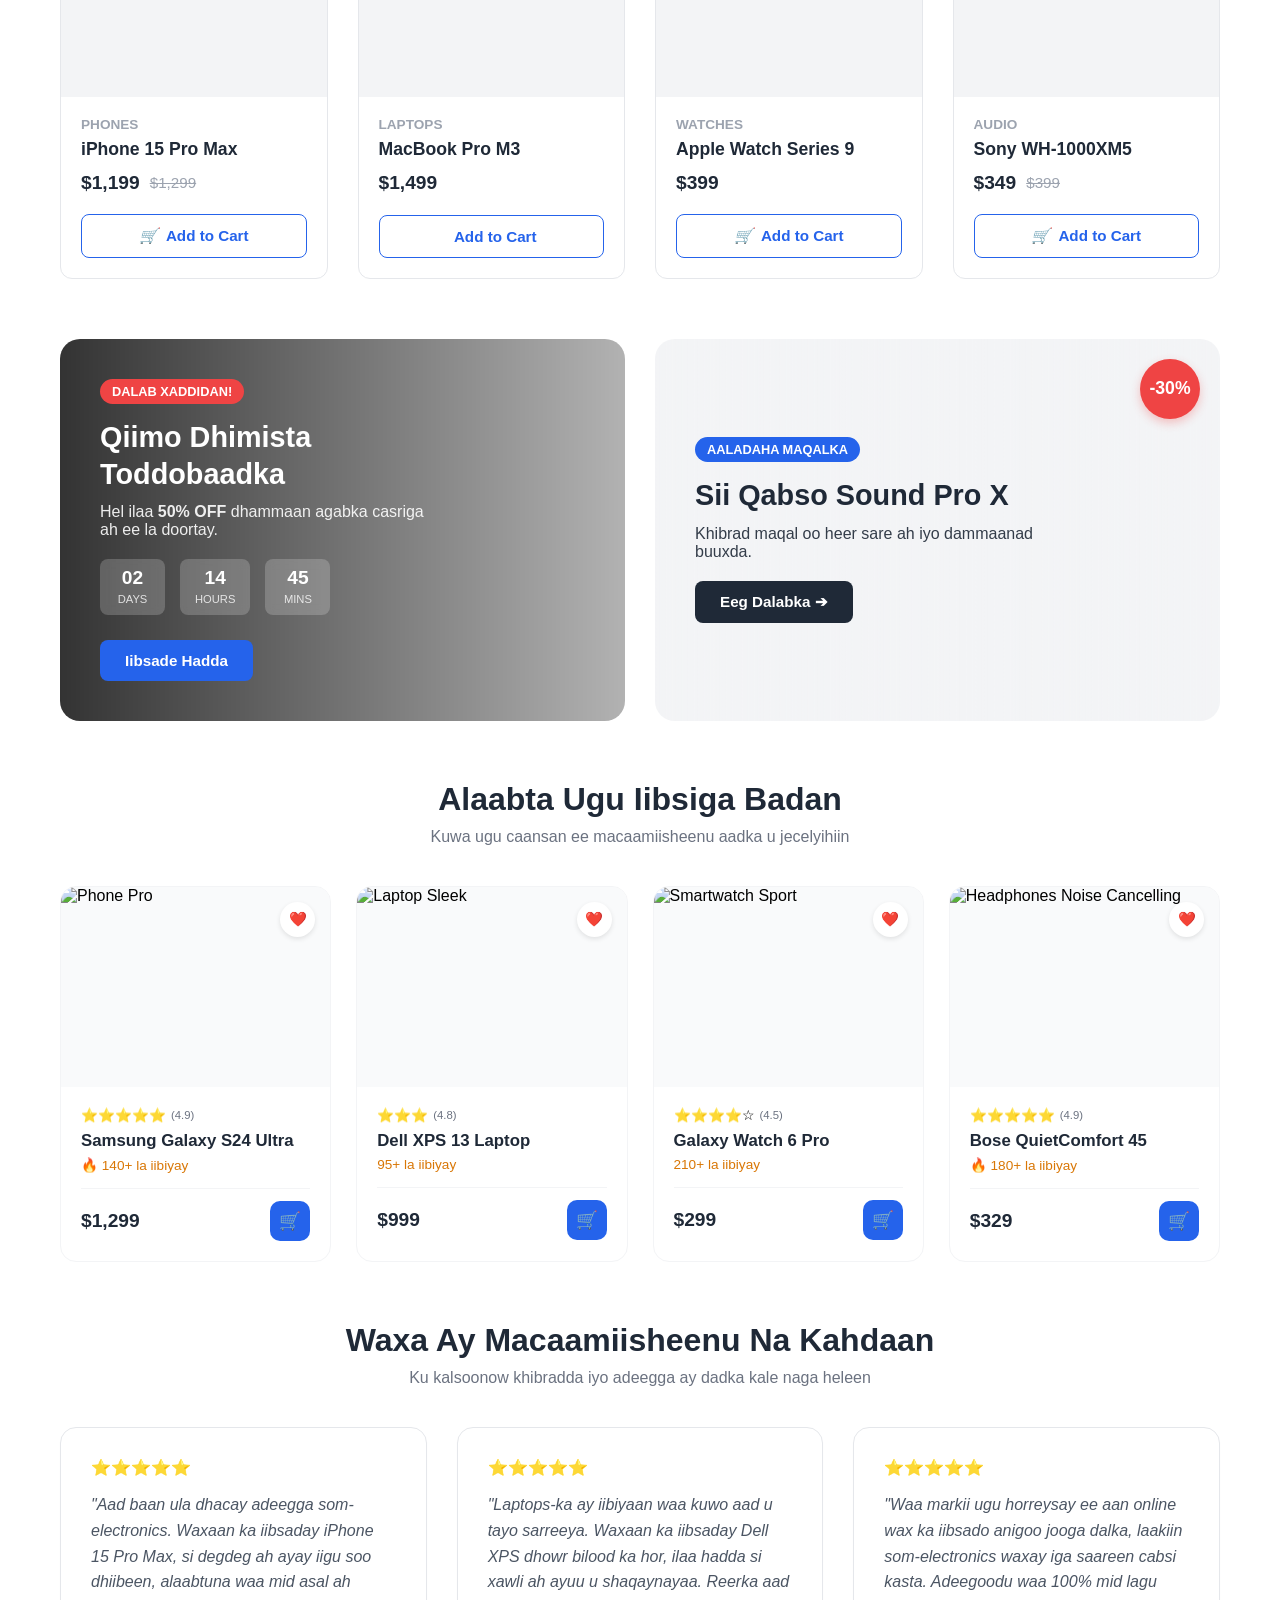
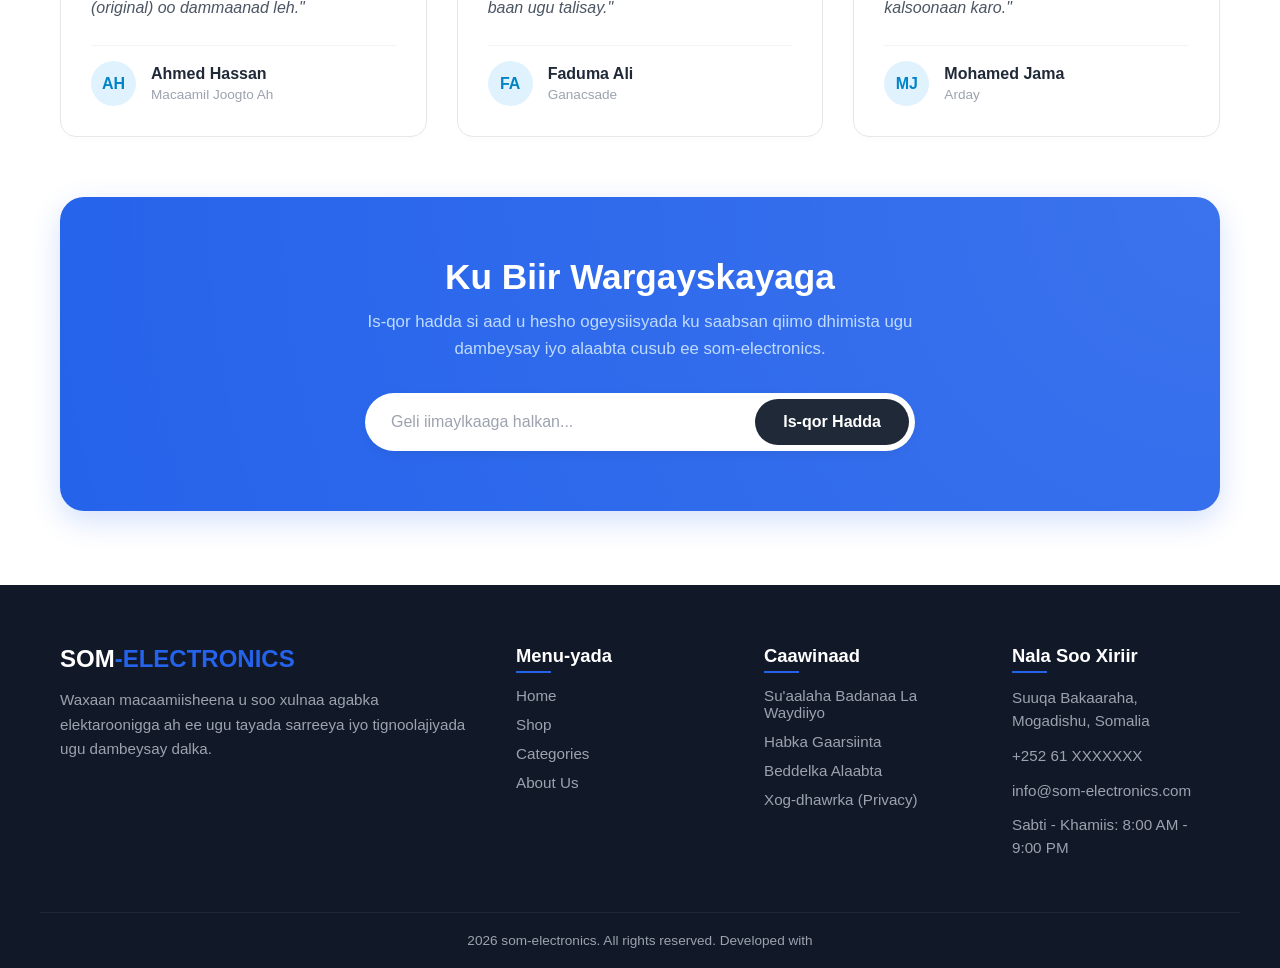
==== commit 7e210bb7: "updated" ====
--- a/index.html
+++ b/index.html
@@ -155,7 +155,7 @@
                     <span class="current-price">$1,499</span>
                 </div>
                 <button class="add-to-cart-btn">
-                    <i>🛒</i> Add to Cart
+                    <i></i> Add to Cart
                 </button>
             </div>
         </div>
@@ -268,11 +268,11 @@
             </div>
             <div class="card-info">
                 <div class="rating">
-                    <span>⭐⭐⭐⭐⭐</span>
+                    <span>⭐⭐⭐</span>
                     <small>(4.8)</small>
                 </div>
                 <h3>Dell XPS 13 Laptop</h3>
-                <p class="sales-count">🔥 95+ la iibiyay</p>
+                <p class="sales-count"> 95+ la iibiyay</p>
                 <div class="card-footer">
                     <span class="price">$999</span>
                     <button class="action-icon-btn" title="Ku dar Cart-ka">🛒</button>
@@ -292,7 +292,7 @@
                     <small>(4.5)</small>
                 </div>
                 <h3>Galaxy Watch 6 Pro</h3>
-                <p class="sales-count">🔥 210+ la iibiyay</p>
+                <p class="sales-count"> 210+ la iibiyay</p>
                 <div class="card-footer">
                     <span class="price">$299</span>
                     <button class="action-icon-btn" title="Ku dar Cart-ka">🛒</button>
